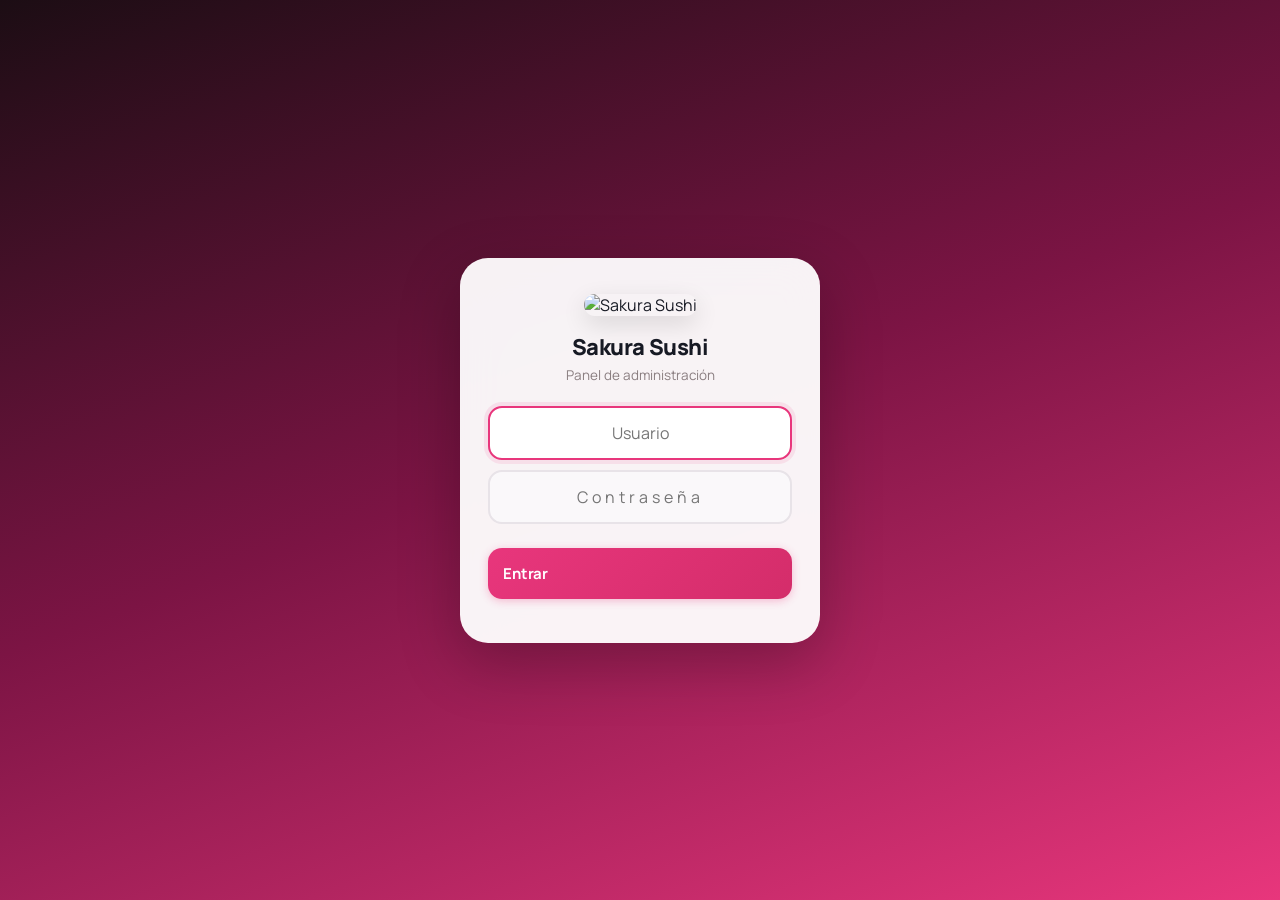
==== admin/index.html @ 2f5071e0 "Detallar rollos de promocion 2 por 150" ====
<!DOCTYPE html>
<html lang="es">
<head>
<meta charset="UTF-8">
<meta name="viewport" content="width=device-width, initial-scale=1.0">
<meta name="theme-color" content="#e8367c">
<title>Sakura Sushi · Panel</title>
<link rel="icon" type="image/png" href="../logo.png">
<link rel="manifest" href="manifest.json">
<meta name="apple-mobile-web-app-capable" content="yes">
<meta name="apple-mobile-web-app-status-bar-style" content="black-translucent">
<meta name="apple-mobile-web-app-title" content="Sakura POS">
<link rel="preconnect" href="https://fonts.googleapis.com">
<link rel="preconnect" href="https://fonts.gstatic.com" crossorigin>
<link href="https://fonts.googleapis.com/css2?family=Manrope:wght@500;600;700;800&display=swap" rel="stylesheet">
<link rel="stylesheet" href="admin.css?v=pos10">
<script src="https://cdn.jsdelivr.net/npm/chart.js@4.4.0/dist/chart.umd.min.js"></script>
</head>
<body>

<div class="pin-screen" id="pinScreen">
  <div class="pin-card" id="pinCard">
    <img src="../logo.png" alt="Sakura Sushi" class="pin-logo">
    <h1>Sakura Sushi</h1>
    <p>Panel de administración</p>
    <input type="text" id="loginUser" placeholder="Usuario" autocomplete="off" autofocus>
    <input type="password" id="loginPass" placeholder="Contraseña">
    <button class="btn btn-primary" id="loginBtn">Entrar</button>
    <div class="pin-err hidden" id="loginErr">Usuario o contraseña incorrectos</div>
    <div id="installTip" style="display:none;margin-top:14px;font-size:11px;color:var(--muted);text-align:left;line-height:1.6">
      <b>TIP:</b> Agrega esta pagina a la pantalla de inicio de tu celular para usarla como una app.<br>
      <b>iPhone:</b> Compartir ⏏ → Agregar a inicio<br>
      <b>Android:</b> Menu ⋮ → Agregar a pantalla princ.
    </div>
    <div id="loginDebug" style="margin-top:8px;font-size:10px;color:gray;word-break:break-all"></div>
  </div>
  <div class="pin-card hidden" id="installCard">
    <img src="../logo.png" alt="Sakura Sushi" class="pin-logo">
    <h1>📱 Sakura POS</h1>
    <p>Instálalo como una app en tu celular</p>
    <div style="background:var(--primary-light);border-radius:12px;padding:14px;margin:14px 0;text-align:left;font-size:12px;line-height:1.8">
      <b>iPhone / iPad (Safari):</b><br>
      1. Toca <b>⏏ Compartir</b><br>
      2. <b>Agregar a inicio</b><br>
      3. Toca <b>Agregar</b><br><br>
      <b>Android (Chrome):</b><br>
      1. Toca <b>⋮ Menú</b> (3 puntitos)<br>
      2. <b>Agregar a pantalla principal</b><br>
      3. Toca <b>Agregar</b>
    </div>
    <button class="btn btn-primary" id="installDoneBtn">✅ Entendido, ir al login</button>
  </div>
</div>

<div class="app hidden" id="app">
  <header>
    <div class="hd-left">
      <img src="../logo.png" alt="Sakura Sushi" class="hd-logo">
      <div class="hd-info">
        <h1 id="hdTitle">Sakura Sushi</h1>
        <span>Panel de pedidos</span>
      </div>
    </div>
    <div class="hd-actions">
      <span id="printStatus" style="font-size:10px;padding:3px 8px;border-radius:6px;background:rgba(255,255,255,.1);color:#fff;font-weight:600">🖨️</span>
      <button class="btn ghost" id="printerConfigBtn" title="Configurar impresoras" onclick="abrirConfigImpresoras()">⚙ Impresoras</button>
      <button class="btn ghost" id="installAppBtn" style="display:none" title="Instalar aplicación">📲 Instalar</button>
      <button class="turno-badge" id="turnoBadge" onclick="if(window.PosTurno)PosTurno()">🔴 Abrir turno</button>
      <button class="btn ghost" id="cocinaBtn" title="Pantalla de cocina" onclick="window.open('cocina.html','_blank')">🍳 Cocina</button>
      <button class="btn ghost" id="reportesBtn" title="Reportes" onclick="document.getElementById('reportesModal').classList.remove('hidden');cargarReportes('hoy')">📊</button>
      <button class="btn ghost" id="gastosBtn" title="Gastos" onclick="document.getElementById('gastosModal').classList.remove('hidden');cargarGastos()">💸</button>
      <button class="btn ghost" id="crmBtn" title="Clientes" onclick="abrirCRM()">👥</button>
      <span id="invAlert" style="display:none;background:#fef2f2;color:var(--red);font-size:10px;font-weight:700;padding:3px 8px;border-radius:6px;cursor:pointer" onclick="document.getElementById('productsModal').classList.remove('hidden');fetchProducts()"></span>
      <button class="btn ghost" id="usersBtn" style="display:none" onclick="document.getElementById('usersModal').classList.remove('hidden');fetchUsers()">👥</button>
      <button class="btn ghost" id="productsBtn" style="display:none" onclick="document.getElementById('productsModal').classList.remove('hidden');fetchProducts()">📦</button>
      <label class="switch" title="Sonido al llegar pedido">
        <input type="checkbox" id="soundToggle" checked>
        <span>🔔</span>
      </label>
      <!-- Perfil de usuario -->
      <div class="user-menu" id="userMenu" onclick="this.classList.toggle('open')">
        <div class="user-avatar" id="userAvatar">?</div>
        <div class="user-info-header">
          <span class="user-name-header" id="hdUserName2">---</span>
          <span class="user-rol-header" id="hdUserRol2">---</span>
        </div>
        <span class="user-arrow">▾</span>
        <div class="user-dropdown">
          <div class="user-dropdown-div"></div>
          <div class="user-dropdown-item drop-action" onclick="event.stopPropagation();cerrarSesionPos()">🔄 Cambiar de usuario</div>
          <div class="user-dropdown-item drop-action" onclick="event.stopPropagation();cerrarSesionPos()">🚪 Cerrar sesión</div>
        </div>
      </div>
    </div>
  </header>

  <!-- TABS -->
  <nav class="tab-bar" id="tabBar">
    <button class="tab-btn active" data-tab="restaurante" onclick="switchTab('restaurante')">🍽 En restaurante <span class="tab-badge" id="badgeRest">0</span></button>
    <button class="tab-btn" data-tab="whatsapp" onclick="switchTab('whatsapp')">📱 WhatsApp <span class="tab-badge" id="badgeWsp">0</span></button>
    <button class="tab-btn" data-tab="cobradas" onclick="switchTab('cobradas')">💰 Cobradas <span class="tab-badge" id="badgeCob">0</span></button>
  </nav>

  <!-- STATS -->
  <div class="stats-row" id="statsRow">
    <div class="stat-card"><span class="sc-value" id="stNuevos">0</span><span class="sc-label">Nuevos</span></div>
    <div class="stat-card"><span class="sc-value" id="stActivos">0</span><span class="sc-label">Activos</span></div>
    <div class="stat-card accent" style="border-left:4px solid var(--red)"><span class="sc-value" id="stPendientes" style="color:var(--red)">0</span><span class="sc-label">Pendientes cobro</span></div>
    <div class="stat-card"><span class="sc-value" id="stHoy">0</span><span class="sc-label">Hoy</span></div>
    <div class="stat-card"><span class="sc-value" id="stIngresos">$0</span><span class="sc-label">Ingresos hoy</span><span class="sc-sub" id="stTicketProm">--</span></div>
  </div>

  <!-- CONTENT -->
  <div class="content-area">
    <div class="filters-bar">
      <label class="chk" id="filtroSoloNuevos"><input type="checkbox" id="onlyNew"> Solo nuevos</label>
      <label class="chk"><input type="checkbox" id="showArch"> Ver archivados</label>
      <div id="filtroCobradas" style="display:none;display:flex;gap:4px;align-items:center;flex-wrap:wrap">
        <button class="btn-sm" data-cf="todas" style="font-weight:800;background:var(--primary);color:#fff;border:none;border-radius:6px;padding:3px 8px;font-size:11px;cursor:pointer">Todas</button>
        <button class="btn-sm" data-cf="hoy" style="font-weight:600;border:1px solid var(--border);border-radius:6px;padding:3px 8px;font-size:11px;cursor:pointer;background:#fff">Hoy</button>
        <button class="btn-sm" data-cf="ayer" style="font-weight:600;border:1px solid var(--border);border-radius:6px;padding:3px 8px;font-size:11px;cursor:pointer;background:#fff">Ayer</button>
        <button class="btn-sm" data-cf="semana" style="font-weight:600;border:1px solid var(--border);border-radius:6px;padding:3px 8px;font-size:11px;cursor:pointer;background:#fff">7d</button>
        <button class="btn-sm" data-cf="mes" style="font-weight:600;border:1px solid var(--border);border-radius:6px;padding:3px 8px;font-size:11px;cursor:pointer;background:#fff">30d</button>
        <button class="btn-sm" data-cf="personalizado" id="btnFiltroPers" style="font-weight:600;border:1px solid var(--border);border-radius:6px;padding:3px 8px;font-size:11px;cursor:pointer;background:#fff">📅</button>
        <span id="filtroFechas" style="display:none;gap:4px;align-items:center">
          <input type="date" id="cobradaDesde" style="border:1px solid var(--border);border-radius:6px;padding:2px 4px;font-size:10px;width:110px" onchange="aplicarFiltroFecha()">
          <span style="font-size:10px">a</span>
          <input type="date" id="cobradaHasta" style="border:1px solid var(--border);border-radius:6px;padding:2px 4px;font-size:10px;width:110px" onchange="aplicarFiltroFecha()">
        </span>
      </div>
      <span class="filter-spacer"></span>
      <span class="refresh-note" id="refreshNote">Conectando...</span>
    </div>

    <div class="orders-grid" id="orders"></div>
  </div>

  <!-- FAB -->
  <button class="fab" id="newOrderBtn" title="Nuevo pedido" onclick="resetNewOrder();document.getElementById('newOrderModal').classList.remove('hidden')">+</button>

  <!-- PANEL LATERAL FIJO -->
  <div class="side-panel hidden" id="sidePanel">
    <div class="sp-close" id="spClose">✕</div>
    <div class="sp-header">
      <span class="sp-folio" id="spFolio"></span>
      <span class="sp-badge" id="spBadge"></span>
    </div>
    <div class="sp-client" id="spClient"></div>
    <div class="sp-divider"></div>
    <div class="sp-actions" id="spActions"></div>
    <div class="sp-divider"></div>
    <div class="sp-inputs" id="spInputs"></div>
    <div class="sp-extras" id="spExtras"></div>
    <div class="sp-totals" id="spTotals"></div>
  </div>
</div>

<!-- ============================================================ -->
<!-- MODALES -->
<!-- ============================================================ -->

<!-- Modal Nuevo Pedido -->
<div class="modal hidden" id="newOrderModal">
  <div class="modal-card">
    <div class="modal-head"><h2>➕ Nuevo pedido</h2><button class="btn ghost" id="closeNewBtn" onclick="document.getElementById('newOrderModal').classList.add('hidden')">✕</button></div>
    <div class="modal-body">
      <div class="seg" id="segType">
        <button class="seg-btn on" data-t="restaurante">🍽 Restaurante</button>
        <button class="seg-btn" data-t="llevar">🛍 Para llevar</button>
        <button class="seg-btn" data-t="domicilio">🛵 Domicilio</button>
      </div>
      <div class="frow" id="rowMesa"><label>Mesa</label><input type="number" id="noMesa" value="1" min="1"></div>
      <div class="frow" id="rowName"><label>Nombre (opcional)</label><input type="text" id="noName" placeholder="Nombre del cliente"></div>
      <div class="frow" id="rowPhone"><label>Teléfono</label><input type="text" id="noPhone" placeholder="999 000 0000"></div>
      <div class="frow" id="rowAddr"><label>Dirección de entrega</label><div class="delivery-address-fields"><label><span>Calle *</span><input type="text" id="noStreet" placeholder="Ej. Avenida Central"></label><label><span>Número de casa *</span><input type="text" id="noHouse" placeholder="Ej. 125 A"></label><label><span>Cruzamientos *</span><input type="text" id="noCross" placeholder="Ej. entre Calle 20 y Calle 22"></label><label><span>Colonia o referencia</span><input type="text" id="noColony" placeholder="Ej. Centro, casa azul"></label></div></div>
      <div class="frow"><label>Pago</label>
        <select id="noPay"><option>Efectivo</option><option>Tarjeta</option><option>Transferencia</option></select>
      </div>
      <div class="picker">
        <input type="text" id="noSearch" placeholder="🔍 Buscar platillo...">
        <div class="tabs" id="noTabs"></div>
        <div class="p-grid" id="noGrid"></div>
        <div class="variant-overlay hidden" id="noVariant"><div class="variant-card" id="noVariantList"></div></div>
      </div>
      <div class="frow"><label>Notas</label><input type="text" id="noNotes" placeholder="Ej. sin cebolla"></div>
      <div class="no-cart">
        <div class="no-cart-head"><h3>Pedido</h3><button class="btn ghost" id="noClear">Vaciar</button></div>
        <div id="noItems"></div>
        <div class="no-total">Total: <b id="noTotal">$0</b></div>
      </div>
    </div>
    <div class="modal-foot"><button class="btn btn-primary" id="saveOrderBtn" onclick="saveNewOrder()">📨 Guardar y enviar a cocina</button></div>
  </div>
</div>

<!-- Modal Cobro -->
<div class="modal hidden" id="cobroModal">
  <div class="modal-card" style="max-width:400px">
    <div class="modal-head"><h2>💵 Cobrar pedido</h2><button class="btn ghost" id="closeCobroBtn" onclick="document.getElementById('cobroModal').classList.add('hidden')">✕</button></div>
    <div class="modal-body">
      <div id="cobroInfo" style="text-align:center;margin-bottom:14px"></div>
      <label style="font-size:10px;color:var(--muted);display:block;margin-bottom:8px;text-transform:uppercase;font-weight:700;letter-spacing:.5px">Método de pago</label>
      <div class="pay-methods" id="payMethods">
        <button class="pay-btn" data-m="efectivo">💵<span>Efectivo</span></button>
        <button class="pay-btn" data-m="tarjeta">💳<span>Tarjeta</span></button>
        <button class="pay-btn" data-m="transferencia">🏦<span>Transf.</span></button>
        <button class="pay-btn" data-m="online">🌐<span>Online</span></button>
        <button class="pay-btn" data-m="didi">🛵<span>DIDI</span></button>
        <button class="pay-btn" data-m="uber">🚗<span>Uber</span></button>
        <button class="pay-btn" data-m="rappi">📦<span>Rappi</span></button>
      </div>
      <div id="cobroFields" style="margin-top:14px"></div>
      <button class="btn btn-green" id="confirmCobroBtn" style="width:100%;margin-top:14px;padding:13px;font-size:14px;font-weight:800" onclick="confirmarCobro()">💵 Confirmar cobro</button>
    </div>
  </div>
</div>

<!-- Modal Reportes -->
<div class="modal hidden" id="reportesModal">
  <div class="modal-card" style="max-width:720px">
    <div class="modal-head"><h2>📊 Reportes</h2><button class="btn ghost" id="closeReportesBtn">✕</button></div>
    <div class="modal-body">
      <div class="seg" id="reporteTabs" style="margin-bottom:14px">
        <button class="seg-btn on" data-rt="hoy">Hoy</button>
        <button class="seg-btn" data-rt="semana">7 días</button>
        <button class="seg-btn" data-rt="mes">30 días</button>
        <button class="seg-btn" data-rt="tops">Más vendidos</button>
        <button class="seg-btn" data-rt="hora" onclick="event.stopPropagation();cargarReporteAvanzado('hora')">x Hora</button>
        <button class="seg-btn" data-rt="mesero" onclick="event.stopPropagation();cargarReporteAvanzado('mesero')">x Mesero</button>
        <button class="seg-btn" data-rt="pago" onclick="event.stopPropagation();cargarReporteAvanzado('pago')">x Pago</button>
      </div>
      <div id="reporteContent">
        <div class="stats-row" id="reporteResumen">
          <div class="stat-card"><span class="sc-value" id="rPedidos">--</span><span class="sc-label">pedidos</span></div>
          <div class="stat-card"><span class="sc-value" id="rIngresos">--</span><span class="sc-label">ingresos</span></div>
          <div class="stat-card"><span class="sc-value" id="rTicket">--</span><span class="sc-label">ticket promedio</span></div>
        </div>
        <div style="height:260px"><canvas id="reporteChart"></canvas></div>
        <div id="topsTable" style="margin-top:14px;display:none"></div>
        <div id="reporteAvanzadoContent" style="margin-top:14px;display:none"></div>
        <div class="stats-row" style="margin-top:6px">
          <div class="stat-card"><span class="sc-label">Efectivo</span><span class="sc-value" id="rEfectivo" style="font-size:16px">--</span></div>
          <div class="stat-card"><span class="sc-label">Tarjeta</span><span class="sc-value" id="rTarjeta" style="font-size:16px">--</span></div>
          <div class="stat-card"><span class="sc-label">Transf.</span><span class="sc-value" id="rTransf" style="font-size:16px">--</span></div>
        </div>
        <div style="margin-top:14px;border-top:1px solid var(--border);padding-top:12px">
          <button class="btn ghost" onclick="mostrarReabiertas()" style="width:100%">🔓 Ver cuentas reabiertas</button>
          <div id="reabiertasTable" style="margin-top:10px;display:none;max-height:200px;overflow-y:auto"></div>
        </div>
      </div>
    </div>
  </div>
</div>

<!-- Modal Gastos -->
<div class="modal hidden" id="gastosModal">
  <div class="modal-card" style="max-width:460px">
    <div class="modal-head"><h2>💸 Gastos</h2><button class="btn ghost" id="closeGastosBtn">✕</button></div>
    <div class="modal-body">
      <div class="stats-row">
        <div class="stat-card"><span class="sc-value" id="gHoy">$0</span><span class="sc-label">gastos hoy</span></div>
        <div class="stat-card"><span class="sc-value" id="gSemana">$0</span><span class="sc-label">esta semana</span></div>
      </div>
      <div class="frow"><label>Categoría</label><select id="gmCat"><option>Insumos</option><option>Servicios</option><option>Nómina</option><option>Mantenimiento</option><option>Otros</option></select></div>
      <div class="frow"><label>Monto</label><input type="number" id="gmMonto" placeholder="0" min="1"></div>
      <div class="frow"><label>Descripción</label><input type="text" id="gmDesc" placeholder="Ej. Compra de verduras"></div>
      <button class="btn btn-primary" id="saveGastoBtn" style="width:100%;margin-top:12px;padding:12px;font-weight:800">💾 Registrar gasto</button>
      <div style="margin-top:16px;max-height:260px;overflow-y:auto" id="gastosList"></div>
    </div>
  </div>
</div>

<!-- Modal Usuarios -->
<div class="modal hidden" id="usersModal">
  <div class="modal-card">
    <div class="modal-head"><h2>👥 Gestión de usuarios</h2><button class="btn ghost" id="closeUsersBtn" onclick="document.getElementById('usersModal').classList.add('hidden')">✕</button></div>
    <div class="modal-body">
      <div class="frow"><label>Usuario</label><input type="text" id="umUser" placeholder="Nombre de usuario"></div>
      <div class="frow"><label>Nombre completo</label><input type="text" id="umName" placeholder="Ej. María López"></div>
      <div class="frow"><label>Contraseña</label><input type="password" id="umPass" placeholder="Mínimo 4 caracteres"></div>
      <div class="frow"><label>Rol</label><select id="umRol">
        <option value="admin">Administrador - acceso total</option>
        <option value="cajero">Cajero - cobrar, pedidos, reportes</option>
        <option value="cocina">Cocina - solo KDS y estados</option>
        <option value="mesero">Mesero - tomar pedidos</option>
      </select></div>
      <button class="btn btn-primary" id="addUserBtn" onclick="addUser()" style="width:100%;margin-top:12px;padding:12px;font-weight:800">➕ Crear usuario</button>
      <div style="margin-top:16px"><h3 style="font-size:13px;color:var(--muted);margin-bottom:8px">Usuarios existentes</h3><div id="usersList"></div></div>
    </div>
  </div>
</div>

<!-- Modal Productos -->
<div class="modal hidden" id="productsModal">
  <div class="modal-card" style="max-width:600px">
    <div class="modal-head"><h2>📦 Gestión de productos</h2><button class="btn ghost" id="closeProductsBtn" onclick="document.getElementById('productsModal').classList.add('hidden')">✕</button></div>
    <div class="modal-body">
      <button class="btn ghost menu-config-open" onclick="PosMenuConfig.open()">⚙ Categorías, modificadores y comentarios</button>
      <div class="frow"><label>Categoría</label><input type="text" id="pmCat" placeholder="Ej. Entradas" list="pmCatList"><datalist id="pmCatList"></datalist></div>
      <div class="frow"><label>Nombre</label><input type="text" id="pmName" placeholder="Nombre del platillo"></div>
      <div class="frow"><label>Precio</label><input type="number" id="pmPrice" placeholder="0" min="0"></div>
      <div class="frow"><label>Estación</label><input type="text" id="pmEstacion" placeholder="Ej. cocina, sushi, bebidas" list="pmEstList"><datalist id="pmEstList"></datalist></div>
      <div class="frow"><label>Stock (inventario)</label><input type="number" id="pmStock" placeholder="Cantidad disponible" min="0"></div>
      <div class="frow"><label>Notas de preparación</label><input type="text" id="pmPrep" placeholder="Ej. cortar en 8 piezas, salsa aparte"></div>
      <div class="frow"><label>Descripción</label><input type="text" id="pmDesc" placeholder="Opcional"></div>
      <button class="btn btn-primary" id="addProductBtn" onclick="addProduct()" style="width:100%;margin-top:12px;padding:12px;font-weight:800">➕ Agregar producto</button>
      <div style="margin-top:16px"><input type="text" id="pmSearch" placeholder="🔍 Buscar producto..." style="width:100%;padding:10px;border:1.5px solid var(--border);border-radius:10px"></div>
      <div id="productsList" style="margin-top:10px;max-height:400px;overflow-y:auto"></div>
    </div>
  </div>
</div>

<div class="modal hidden" id="menuConfigModal">
  <div class="modal-card menu-config-card">
    <div class="modal-head"><h2>Configuración profesional del menú</h2><button class="btn ghost" onclick="document.getElementById('menuConfigModal').classList.add('hidden')">✕</button></div>
    <div class="modal-body" id="menuConfigContent"><div class="empty">Cargando configuración...</div></div>
  </div>
</div>

<!-- Modal Turno -->
<div class="modal hidden" id="cajaModal">
  <div class="modal-card" style="max-width:520px;max-height:90vh;overflow-y:auto">
    <div class="modal-head"><h2 id="cajaTitle">💰 CAJA</h2><button class="btn ghost" onclick="document.getElementById('cajaModal').classList.add('hidden')">✕</button></div>
    <div class="modal-body" id="cajaBody" style="padding:14px 18px"></div>
  </div>
</div>

<!-- Modal Movimiento (entrada/salida) -->
<div class="modal hidden" id="movimientoModal">
  <div class="modal-card" style="max-width:360px">
    <div class="modal-head"><h2>💰 Movimiento</h2><button class="btn ghost" onclick="document.getElementById('movimientoModal').classList.add('hidden')">✕</button></div>
    <div class="modal-body">
      <div class="seg" style="margin-bottom:10px">
        <button class="seg-btn on" id="movEntrada" onclick="document.getElementById('movTipo').value='entrada';this.classList.add('on');document.getElementById('movSalida').classList.remove('on')">➕ Entrada</button>
        <button class="seg-btn" id="movSalida" onclick="document.getElementById('movTipo').value='salida';this.classList.add('on');document.getElementById('movEntrada').classList.remove('on')">➖ Salida</button>
      </div>
      <input type="hidden" id="movTipo" value="entrada">
      <div class="frow"><label>Concepto</label><input type="text" id="movConcepto" placeholder="Ej. Cambio, insumos..."></div>
      <div class="frow"><label>Monto</label><input type="number" id="movMonto" placeholder="0" min="1"></div>
      <button class="btn btn-primary" onclick="guardarMovimiento()" style="width:100%;margin-top:10px;padding:12px;font-weight:800">💾 Guardar</button>
    </div>
  </div>
</div>

<!-- Modal Historial detalle -->
<div class="modal hidden" id="historialModal">
  <div class="modal-card" style="max-width:550px;max-height:85vh;overflow-y:auto">
    <div class="modal-head"><h2>📋 Historial de cortes</h2><button class="btn ghost" onclick="document.getElementById('historialModal').classList.add('hidden')">✕</button></div>
    <div class="modal-body" id="historialBody" style="padding:14px 18px"></div>
  </div>
</div>

<!-- Modal CRM -->
<div class="modal hidden" id="crmModal">
  <div class="modal-card" style="max-width:600px">
    <div class="modal-head"><h2>👥 Clientes frecuentes</h2><button class="btn ghost" onclick="document.getElementById('crmModal').classList.add('hidden')">✕</button></div>
    <div class="modal-body" id="crmBody" style="max-height:60vh;overflow-y:auto"></div>
  </div>
</div>

<div class="modal hidden" id="editModal">
  <div class="modal-card" style="max-width:420px">
    <div class="modal-head"><h2>✏️ Editar pedido</h2><button class="btn ghost" onclick="document.getElementById('editModal').classList.add('hidden')">✕</button></div>
    <div class="modal-body" id="edBody"></div>
    <div class="modal-foot"><button class="btn btn-primary" onclick="PosEditSave()">💾 Guardar cambios</button></div>
  </div>
</div>

<div class="modal hidden" id="printerConfigModal">
  <div class="modal-card" style="max-width:560px">
    <div class="modal-head"><h2>🖨 Configurar impresoras</h2><button class="btn ghost" onclick="document.getElementById('printerConfigModal').classList.add('hidden')">✕</button></div>
    <div class="modal-body"><p style="font-size:12px;color:var(--muted);margin-top:0">Selecciona una impresora instalada para cada área. Esta configuración pertenece únicamente a esta computadora.</p><div id="printerConfigBody"><div class="empty">Buscando impresoras...</div></div></div>
  </div>
</div>

<div class="toast hidden" id="toast"></div>
<div class="print-area" id="printArea"></div>

<!-- Modal División de Cuenta -->
<div class="modal hidden" id="splitModal">
  <div class="modal-card" style="max-width:520px">
    <div class="modal-head">
      <h2>✂️ Dividir cuenta</h2>
      <button class="btn ghost" id="closeSplitBtn" onclick="document.getElementById('splitModal').classList.add('hidden')">✕</button>
    </div>
    <div class="modal-body">
      <div id="splitInfo" style="margin-bottom:12px"></div>
      <div style="display:flex;gap:6px;margin-bottom:14px">
        <select id="splitPersonas" onchange="splitUpdatePersonas()" style="flex:1;border:1.5px solid var(--border);border-radius:10px;padding:8px;font-weight:700">
          <option value="2">2 personas</option><option value="3">3 personas</option><option value="4">4 personas</option><option value="5">5 personas</option><option value="6">6 personas</option>
        </select>
        <button class="btn btn-primary" onclick="splitImprimir()" style="padding:8px 16px">🖨 Imprimir</button>
      </div>
      <div id="splitItems" style="max-height:400px;overflow-y:auto"></div>
      <div id="splitTotales" style="margin-top:12px;border-top:2px solid var(--primary);padding-top:10px"></div>
    </div>
  </div>
</div>

<!-- Modal Reimpresión selectiva -->
<div class="modal hidden" id="reprintModal">
  <div class="modal-card" style="max-width:440px">
    <div class="modal-head">
      <h2>🖨 Reimprimir productos</h2>
      <button class="btn ghost" id="closeReprintBtn" onclick="document.getElementById('reprintModal').classList.add('hidden')">✕</button>
    </div>
    <div class="modal-body">
      <label class="chk sel-all" style="display:flex;align-items:center;gap:8px;padding:8px 0;margin-bottom:8px;cursor:pointer;font-weight:800">
        <input type="checkbox" checked> Seleccionar todo
      </label>
      <div id="reprintItems" style="max-height:360px;overflow-y:auto"></div>
    </div>
    <div class="modal-foot">
      <button class="btn btn-primary" id="confirmReprintBtn" onclick="confirmarReimpresion()">🖨 Imprimir seleccionados</button>
    </div>
  </div>
</div>

<script src="../js/config/brand-config.js"></script>
<script src="../js/data/menu-data.js?v=menu2x150-1"></script>
<script>
// ===== LOGIN =====
var LOGIN_API = "https://edquyomwiiaawqslsisd.supabase.co/rest/v1/orders";
var LOGIN_HDR = {"apikey":"sb_publishable_aIIwHt4T8cDIeZjy48hRxQ_sdY7_QIf","Authorization":"Bearer sb_publishable_aIIwHt4T8cDIeZjy48hRxQ_sdY7_QIf"};
var LOGIN_BRAND = (window.PosApp&&window.PosApp.brandConfig)||{marca:"sakura"};
var LOGIN_SESSION = LOGIN_BRAND.sessionKey || ((LOGIN_BRAND.marca||"sakura")+"Admin");
function cerrarSesionPos(){localStorage.removeItem(LOGIN_SESSION);location.reload()}

function _loginHash(text){
  var enc = new TextEncoder();
  return crypto.subtle.digest("SHA-256", enc.encode(text)).then(function(buf){
    return Array.from(new Uint8Array(buf)).map(function(b){return b.toString(16).padStart(2,"0")}).join("");
  }).catch(function(){ return _sha256pure(text); });
}
// Fallback SHA-256 puro
function _sha256pure(msg){
  function r(x,n){return(x>>>n)|(x<<(32-n))}
  var K=[0x428a2f98,0x71374491,0xb5c0fbcf,0xe9b5dba5,0x3956c25b,0x59f111f1,0x923f82a4,0xab1c5ed5,0xd807aa98,0x12835b01,0x243185be,0x550c7dc3,0x72be5d74,0x80deb1fe,0x9bdc06a7,0xc19bf174,0xe49b69c1,0xefbe4786,0x0fc19dc6,0x240ca1cc,0x2de92c6f,0x4a7484aa,0x5cb0a9dc,0x76f988da,0x983e5152,0xa831c66d,0xb00327c8,0xbf597fc7,0xc6e00bf3,0xd5a79147,0x06ca6351,0x14292967,0x27b70a85,0x2e1b2138,0x4d2c6dfc,0x53380d13,0x650a7354,0x766a0abb,0x81c2c92e,0x92722c85,0xa2bfe8a1,0xa81a664b,0xc24b8b70,0xc76c51a3,0xd192e819,0xd6990624,0xf40e3585,0x106aa070,0x19a4c116,0x1e376c08,0x2748774c,0x34b0bcb5,0x391c0cb3,0x8cc70208,0x90befffa,0xa4506ceb,0xbef9a3f7,0xc67178f2];
  var H=[0x6a09e667,0xbb67ae85,0x3c6ef372,0xa54ff53a,0x510e527f,0x9b05688c,0x1f83d9ab,0x5be0cd19],m=[];
  var i,l=msg.length,nb=((l+8)>>6)+1,i2,w,a,b,c,d,e,f,g,h;
  for(i=0;i<nb*16;i++)m[i]=0;
  for(i=0;i<l;i++)m[i>>2]|=msg.charCodeAt(i)<<(24-(i%4)*8);
  m[i>>2]|=0x80<<(24-(i%4)*8);m[nb*16-2]=l*8;
  for(i=0;i<nb*16;i+=16){a=H[0];b=H[1];c=H[2];d=H[3];e=H[4];f=H[5];g=H[6];h=H[7];
    for(var j=0;j<64;j++){
      var s0,s1,maj,t1,t2,ch,S1,S0;
      if(j<16)w=j;else{w=r(m[i+j-2],17)^r(m[i+j-2],19)^(m[i+j-2]>>>10);m[i+j]=(m[i+j-16]||0)+w+(m[i+j-7]||0)+(r(m[i+j-15],7)^r(m[i+j-15],18)^(m[i+j-15]>>>3))|0}
      S1=r(e,6)^r(e,11)^r(e,25);ch=(e&f)^((~e)&g);t1=h+S1+ch+K[j]+m[i+j]|0;S0=r(a,2)^r(a,13)^r(a,22);maj=(a&b)^(a&c)^(b&c);t2=S0+maj;h=g;g=f;f=e;e=d+t1|0;d=c;c=b;b=a;a=t1+t2|0}
    H[0]=H[0]+a|0;H[1]=H[1]+b|0;H[2]=H[2]+c|0;H[3]=H[3]+d|0;H[4]=H[4]+e|0;H[5]=H[5]+f|0;H[6]=H[6]+g|0;H[7]=H[7]+h|0}
  var out="";for(i=0;i<8;i++)out+=((H[i]>>>24)&0xff).toString(16).padStart(2,"0")+((H[i]>>>16)&0xff).toString(16).padStart(2,"0")+((H[i]>>>8)&0xff).toString(16).padStart(2,"0")+(H[i]&0xff).toString(16).padStart(2,"0");
  return Promise.resolve(out);
}

async function _doLogin(){
  var u=document.getElementById("loginUser"),p=document.getElementById("loginPass"),btn=document.getElementById("loginBtn");
  if(!u||!p||!u.value.trim()||!p.value)return;
  if(btn){btn.textContent="Verificando...";btn.disabled=true}
  try{
    // 1. Obtener usuario de Supabase
    var user = await new Promise(function(resolve,reject){
      var xhr = new XMLHttpRequest();
      xhr.open("GET", LOGIN_API.replace("/orders","/usuarios")+"?username=eq."+encodeURIComponent(u.value.trim())+"&select=*&limit=1",true);
      xhr.setRequestHeader("apikey","sb_publishable_aIIwHt4T8cDIeZjy48hRxQ_sdY7_QIf");
      xhr.setRequestHeader("Authorization","Bearer sb_publishable_aIIwHt4T8cDIeZjy48hRxQ_sdY7_QIf");
      xhr.timeout=8000;
      xhr.onload=function(){if(xhr.status===200){var d=JSON.parse(xhr.responseText);resolve(d[0]||null)}else{reject(new Error("HTTP "+xhr.status))}};
      xhr.onerror=function(){reject(new Error("Red"))};
      xhr.ontimeout=function(){reject(new Error("Timeout"))};
      xhr.send();
    });
    // 2. Validar
    if(!user){if(btn)btn.textContent="No encontrado";p.value="";setTimeout(function(){if(btn)btn.textContent="Entrar";btn.disabled=false},1500);return}
    if(!user.activo){if(btn)btn.textContent="Inactivo";p.value="";setTimeout(function(){if(btn)btn.textContent="Entrar";btn.disabled=false},1500);return}
    // 3. Hash
    var h = await _loginHash(p.value);
    if(user.password_hash !== h){if(btn)btn.textContent="Contrasena incorrecta";p.value="";setTimeout(function(){if(btn)btn.textContent="Entrar";btn.disabled=false},1500);return}
    // 4. OK
    if(btn)btn.textContent="Entrando...";
    localStorage.setItem(LOGIN_SESSION,JSON.stringify({username:user.username,nombre:user.nombre,rol:user.rol,password_hash:user.password_hash}));
    document.getElementById("pinScreen").classList.add("hidden");
    document.getElementById("app").classList.remove("hidden");
    try { initApp(); } catch(e) { alert(e.message); }
  }catch(err){if(btn){btn.textContent="Error: "+(err.message||err);btn.disabled=false}}
}
(function w(){var lb=document.getElementById("loginBtn"),lp=document.getElementById("loginPass");if(lb&&lp){lb.addEventListener("click",_doLogin);lp.addEventListener("keydown",function(e){if(e.key==="Enter")_doLogin()})}else{setTimeout(w,50)}})();
if(/Android|iPhone|iPad|iPod/i.test(navigator.userAgent)){var tip=document.getElementById("installTip");if(tip)tip.style.display="block";}
</script>
<script src="../js/services/menu-options-service.js?v=2"></script>
<script src="menu-config.js?v=pos10"></script>
<script src="admin.js?v=pos13"></script>
</body>
</html>
---- admin/admin.css ----
/* ============================================================
   SAKURA POS v4 - Diseño Moderno Soft Restaurant / MASPEDIDOS
   ============================================================ */
:root {
  --bg: #f0edf1;
  --card: #ffffff;
  --text: #1a1517;
  --muted: #8a7e80;
  --border: #e8e3e8;
  --primary: #e8367c;
  --primary-light: #fff0f5;
  --primary-dark: #9e1c52;
  --green: #10b981;
  --green-bg: #ecfdf5;
  --red: #ef4444;
  --red-bg: #fef2f2;
  --yellow: #f59e0b;
  --yellow-bg: #fffbeb;
  --blue: #3b82f6;
  --blue-bg: #eff6ff;
  --radius: 18px;
  --radius-sm: 12px;
  --shadow: 0 1px 3px rgba(0,0,0,.04), 0 1px 2px rgba(0,0,0,.06);
  --shadow-md: 0 4px 12px rgba(120,20,70,.06), 0 1px 2px rgba(0,0,0,.04);
  --shadow-lg: 0 10px 40px rgba(120,20,70,.08), 0 2px 8px rgba(0,0,0,.04);
  --glass: rgba(255,255,255,.7);
  --glass-border: rgba(255,255,255,.3);
}
* { box-sizing: border-box; -webkit-tap-highlight-color: transparent; }
html, body { margin: 0; padding: 0; }
body {
  font-family: "Manrope", -apple-system, BlinkMacSystemFont, "Segoe UI", Roboto, Arial, sans-serif;
  background: linear-gradient(180deg, #f5f2f5 0%, #f0edf1 100%);
  color: var(--text); min-height: 100vh;
  -webkit-font-smoothing: antialiased;
}
.hidden { display: none !important; }
button { font-family: inherit; cursor: pointer; border: none; transition: all .2s; }
input, select { font-family: inherit; }
.btn {
  border-radius: 10px; padding: 9px 16px; font-weight: 700; font-size: 13px;
  transition: all .2s; display: inline-flex; align-items: center; gap: 6px;
  letter-spacing: -.01em;
}
.btn:active { transform: scale(.96); }
.btn-primary { background: linear-gradient(135deg, var(--primary), #d42d6a); color: #fff; box-shadow: 0 2px 8px rgba(232,54,124,.3); }
.btn-primary:hover { box-shadow: 0 4px 16px rgba(232,54,124,.4); transform: translateY(-1px); }
.btn.ghost { background: var(--card); border: 1.5px solid var(--border); color: var(--text); }
.btn.ghost:hover { background: var(--bg); border-color: #d0cdd0; }

/* ========== LOGIN ========== */
.pin-screen {
  position: fixed; inset: 0; z-index: 50;
  background: linear-gradient(160deg, #1c0d14 0%, #7c1444 48%, #e8367c 100%);
  display: flex; align-items: center; justify-content: center; padding: 20px;
}
.pin-card {
  background: rgba(255,255,255,.95); backdrop-filter: blur(20px);
  border-radius: 28px; padding: 36px 28px;
  width: 100%; max-width: 360px; text-align: center;
  box-shadow: 0 20px 60px rgba(0,0,0,.25);
  animation: cardUp .5s ease;
}
@keyframes cardUp { from { opacity: 0; transform: translateY(20px); } to { opacity: 1; transform: translateY(0); } }
.pin-logo { width: 80px; height: 80px; object-fit: contain; border-radius: 22px; box-shadow: 0 8px 24px rgba(0,0,0,.12); }
.pin-card h1 { margin: 16px 0 4px; font-size: 22px; font-weight: 800; letter-spacing: -.02em; }
.pin-card p { margin: 0 0 22px; color: var(--muted); font-size: 13.5px; }
.pin-card input {
  width: 100%; text-align: center; font-size: 16px;
  border: 2px solid var(--border); border-radius: 14px; padding: 14px;
  outline: none; margin-bottom: 10px; transition: all .2s; background: #faf8fa;
}
#loginPass { letter-spacing: 4px; }
.pin-card input:focus { border-color: var(--primary); box-shadow: 0 0 0 4px rgba(232,54,124,.1); background: #fff; }
.pin-card .btn { width: 100%; margin-top: 14px; padding: 15px; font-size: 15px; border-radius: 14px; }
.pin-err { color: var(--red); font-weight: 700; font-size: 13px; margin-top: 12px; }

/* ========== HEADER ========== */
.app > header {
  background: linear-gradient(160deg, #1c0d14 0%, #7c1444 48%, #e8367c 100%);
  color: #fff; padding: 14px 24px;
  display: flex; justify-content: space-between; align-items: center;
  position: sticky; top: 0; z-index: 40;
  box-shadow: 0 4px 24px rgba(0,0,0,.15);
  backdrop-filter: blur(10px);
}
.hd-left { display: flex; align-items: center; gap: 14px; }
.hd-logo { width: 44px; height: 44px; object-fit: contain; border-radius: 14px; background: #fff; padding: 3px; }
.hd-info h1 { margin: 0; font-size: 16px; font-weight: 800; line-height: 1.1; letter-spacing: -.01em; }
.hd-info span { font-size: 11px; opacity: .7; }
.hd-actions { display: flex; align-items: center; gap: 8px; }
.hd-actions .btn.ghost { background: rgba(255,255,255,.1); border-color: rgba(255,255,255,.2); color: #fff; font-size: 12px; backdrop-filter: blur(5px); }
.hd-actions .btn.ghost:hover { background: rgba(255,255,255,.2); }
.switch { font-size: 18px; background: rgba(255,255,255,.1); border-radius: 10px; padding: 4px 8px; cursor: pointer; backdrop-filter: blur(5px); }
.switch input { display: none; }
.switch span { opacity: .4; }
.switch input:checked + span { opacity: 1; }

.user-menu { position:relative;display:flex;align-items:center;gap:8px;padding:4px 12px 4px 4px;border-radius:16px;cursor:pointer;background:rgba(255,255,255,.12);backdrop-filter:blur(8px);border:1.5px solid rgba(255,255,255,.25);transition:all .2s;user-select:none; }
.user-menu:hover { background:rgba(255,255,255,.2); }
.user-avatar { width:36px;height:36px;border-radius:50%;background:linear-gradient(135deg,var(--primary),#ff6b9d);display:flex;align-items:center;justify-content:center;font-size:15px;font-weight:800;color:#fff;flex-shrink:0;box-shadow:0 2px 8px rgba(0,0,0,.2); }
.user-info-header { min-width:0; }
.user-name-header { font-size:12px;font-weight:700;white-space:nowrap;overflow:hidden;text-overflow:ellipsis;max-width:90px;color:#fff;display:block;line-height:1.1; }
.user-rol-header { font-size:9.5px;opacity:.65;text-transform:uppercase;letter-spacing:.5px;font-weight:600;color:#fff;display:block;line-height:1.1; }
.user-arrow { font-size:10px;opacity:.5;color:#fff; }
.user-dropdown { display:none;position:absolute;top:calc(100%+8px);right:0;background:var(--card);border:1px solid var(--border);border-radius:14px;box-shadow:0 12px 40px rgba(0,0,0,.15);min-width:200px;padding:6px;z-index:100;color:var(--text);animation:dropIn .15s ease; }
@keyframes dropIn { from { opacity:0; transform:translateY(-4px); } to { opacity:1; transform:translateY(0); } }
.user-menu.open .user-dropdown { display:block; }
.user-dropdown-item { padding:9px 14px;font-size:12.5px;font-weight:600;border-radius:8px; }
.user-dropdown-div { border-top:1px solid var(--bg);margin:4px 0; }
.user-dropdown-item.drop-action { cursor:pointer;transition:background .15s;font-size:13px;font-weight:700; }
.user-dropdown-item.drop-action:hover { background:var(--primary-light);color:var(--primary); }

/* ========== TAB BAR ========== */
.tab-bar {
  display: flex; gap: 4px; padding: 16px 24px 0;
  background: transparent; position: sticky; top: 66px; z-index: 30;
  max-width: 900px; margin: 0 auto;
}
.tab-btn {
  flex: 1; padding: 14px 8px; font-size: 13px; font-weight: 700;
  background: transparent; color: var(--muted); cursor: pointer;
  border-radius: 14px 14px 0 0;
  display: flex; align-items: center; justify-content: center; gap: 6px;
  transition: all .2s; position: relative; letter-spacing: -.01em;
}
.tab-btn:hover { color: var(--text); background: rgba(255,255,255,.3); }
.tab-btn.active {
  color: var(--primary); background: var(--card);
  box-shadow: 0 -2px 12px rgba(120,20,70,.05);
}
.tab-btn.active::after {
  content: ""; position: absolute; bottom: 0; left: 25%; right: 25%; height: 3px;
  background: var(--primary); border-radius: 3px 3px 0 0;
}
.tab-badge {
  background: var(--primary); color: #fff; font-size: 10px; padding: 2px 8px;
  border-radius: 999px; min-width: 22px; text-align: center; font-weight: 700;
}

/* ========== STATS / DASHBOARD ========== */
.stats-row {
  display: flex; gap: 12px; padding: 14px 24px;
  max-width: 900px; margin: 0 auto;
}
.stat-card {
  flex: 1; background: var(--card);
  border: 1px solid var(--border);
  border-radius: var(--radius);
  padding: 16px 14px;
  display: flex; flex-direction: column; gap: 6px;
  box-shadow: var(--shadow);
  transition: all .2s;
  cursor: default;
}
.stat-card:hover { box-shadow: var(--shadow-md); transform: translateY(-1px); }
.stat-card .sc-value { font-size: 22px; font-weight: 800; letter-spacing: -.02em; }
.stat-card .sc-label { font-size: 11px; color: var(--muted); font-weight: 600; text-transform: uppercase; letter-spacing: .5px; }
.stat-card .sc-sub { font-size: 12px; color: var(--muted); margin-top: 2px; }
.stat-card.accent { border-left: 4px solid var(--primary); }

/* ========== CONTENT ========== */
.content-area {
  max-width: 900px; margin: 0 auto; padding: 0 24px 80px;
}
.filters-bar {
  display: flex; align-items: center; gap: 16px; padding: 10px 0 16px;
  font-size: 12px; font-weight: 700;
}
.filters-bar .chk { display: flex; align-items: center; gap: 6px; cursor: pointer; font-size: 12px; }
.filters-bar input[type="checkbox"] { accent-color: var(--primary); width: 16px; height: 16px; }
.filter-spacer { flex: 1; }
.refresh-note { color: var(--muted); font-size: 11px; font-weight: 500; }

/* ========== ORDERS GRID ========== */
.orders-grid {
  display: flex; flex-direction: column; gap: 12px;
}
.empty-state {
  text-align: center; padding: 60px 20px; color: var(--muted);
  display: flex; flex-direction: column; align-items: center; gap: 14px;
}
.empty-state .es-icon { font-size: 48px; opacity: .4; }
.empty-state .es-text { font-size: 15px; font-weight: 700; }
.empty-state .es-sub { font-size: 12px; opacity: .6; }

/* ========== ORDER CARD ========== */
.o-card {
  background: var(--card); border-radius: var(--radius);
  border: 1px solid var(--border);
  box-shadow: var(--shadow);
  overflow: hidden;
  transition: all .25s;
}
.o-card:hover { box-shadow: var(--shadow-md); }
.o-card.cobrada { opacity: .7; background: #faf9fa; }
.o-card.cobrada:hover { opacity: .85; }
.o-card.selected { border-color: var(--primary); box-shadow: 0 0 0 3px rgba(232,54,124,.15); }
.o-card-top {
  display: flex; justify-content: space-between; align-items: center;
  padding: 16px 18px; cursor: pointer; user-select: none;
}
.o-card-left { display: flex; align-items: center; gap: 12px; }
.o-folio { font-size: 17px; font-weight: 800; color: var(--text); letter-spacing: -.01em; }
.o-badge {
  display: inline-flex; align-items: center; gap: 4px;
  font-size: 11px; font-weight: 700; padding: 4px 12px;
  border-radius: 999px; text-transform: uppercase; letter-spacing: .3px;
}
.ob-nuevo { background: var(--primary-light); color: var(--primary); }
.ob-recibido { background: var(--yellow-bg); color: #b3570e; }
.ob-listo { background: var(--blue-bg); color: var(--blue); }
.ob-entregado { background: var(--green-bg); color: #065f46; }
.ob-cobrado { background: #f5f3f5; color: var(--muted); }
.ob-cancelado { background: var(--red-bg); color: var(--red); }
.o-time { font-size: 12px; color: var(--muted); display: flex; align-items: center; gap: 8px; }
.o-arrow { font-size: 14px; transition: transform .25s; }
.o-card.open .o-arrow { transform: rotate(180deg); }
.o-card-body {
  display: none; padding: 0 18px 18px;
  border-top: 1px solid var(--bg);
  animation: expandIn .2s ease;
}
@keyframes expandIn { from { opacity: 0; max-height: 0; } to { opacity: 1; max-height: 500px; } }
.o-card.open .o-card-body { display: block; }
.o-meta {
  display: flex; flex-wrap: wrap; gap: 10px; padding: 14px 0 10px; font-size: 13px;
}
.o-meta-item {
  display: flex; align-items: center; gap: 6px;
  background: var(--bg); padding: 6px 12px; border-radius: 10px;
  font-weight: 600; font-size: 12px;
}
.o-items { padding-bottom: 10px; }
.o-item {
  display: flex; justify-content: space-between; align-items: center;
  padding: 8px 0; border-bottom: 1px solid #f5f3f5;
  font-size: 13.5px; position: relative;
}
.o-item:last-child { border-bottom: none; }
.o-item-name { font-weight: 700; display: flex; align-items: center; gap: 8px; flex: 1; padding-right: 30px; }
.o-item-qty {
  background: var(--primary-light); color: var(--primary);
  font-size: 11px; padding: 2px 7px; border-radius: 7px; font-weight: 800;
}
.o-item-total { font-weight: 700; min-width: 75px; text-align: right; }
.o-item-cancel {
  position: absolute; right: 0; top: 50%; transform: translateY(-50%);
  background: none; border: none; color: var(--red); font-size: 14px;
  cursor: pointer; padding: 0 6px; opacity: .3; transition: opacity .15s;
}
.o-item-cancel:hover { opacity: 1; }
.o-client-name { font-size: 14px; font-weight: 700; }
.o-notes {
  font-size: 12px; color: #b3570e; background: var(--yellow-bg);
  border-radius: 10px; padding: 10px 12px; margin-top: 8px;
}
.o-footer {
  display: flex; justify-content: space-between; align-items: center;
  padding-top: 12px; margin-top: 8px; border-top: 1px solid var(--bg);
}
.o-total { font-size: 16px; }
.o-total strong { color: var(--primary); font-size: 18px; }

/* ========== FIXED SIDE PANEL ========== */
.side-panel {
  position: fixed; right: 0; top: 0; bottom: 0; z-index: 50;
  width: 320px; max-width: 92vw;
  background: var(--card); border-left: 1px solid var(--border);
  box-shadow: -8px 0 40px rgba(0,0,0,.1);
  overflow-y: auto; padding: 20px;
  animation: panelIn .25s ease;
}
@keyframes panelIn { from { transform: translateX(100%); } to { transform: translateX(0); } }
.sp-close {
  position: absolute; top: 14px; right: 16px;
  font-size: 20px; cursor: pointer; color: var(--muted);
  width: 34px; height: 34px; display: flex; align-items: center; justify-content: center;
  border-radius: 10px; transition: all .15s;
}
.sp-close:hover { background: var(--red-bg); color: var(--red); }
.sp-header { display: flex; align-items: center; gap: 12px; margin-bottom: 10px; }
.sp-folio { font-size: 22px; font-weight: 800; letter-spacing: -.01em; }
.sp-badge {
  font-size: 11px; font-weight: 700; padding: 4px 12px;
  border-radius: 999px; text-transform: uppercase; letter-spacing: .3px;
}
.sp-client { font-size: 15px; font-weight: 700; margin-bottom: 4px; display: flex; align-items: center; gap: 8px; }
.sp-divider { border-top: 1px solid var(--border); margin: 14px 0; }
.sp-actions { display: flex; flex-direction: column; gap: 8px; }
.sp-btn {
  width: 100%; border: 1.5px solid var(--border); background: var(--card);
  border-radius: 12px; padding: 12px 14px; font-size: 13px; font-weight: 700;
  cursor: pointer; display: flex; align-items: center; gap: 8px;
  transition: all .2s; text-align: left;
}
.sp-btn:hover { background: var(--primary-light); border-color: var(--primary); }
.sp-btn:active { transform: scale(.97); }
.sp-btn-primary {
  background: linear-gradient(135deg, var(--green), #059669); color: #fff;
  border: none; justify-content: center; font-size: 14px; padding: 14px;
  box-shadow: 0 4px 14px rgba(16,185,129,.25);
}
.sp-btn-primary:hover { box-shadow: 0 6px 20px rgba(16,185,129,.35); transform: translateY(-1px); }
.sp-btn-warn {
  background: var(--red-bg); color: var(--red); border-color: #fecaca; justify-content: center;
}
.sp-btn-warn:hover { background: var(--red); color: #fff; border-color: var(--red); }
.sp-btn-slim { background: transparent; border-color: transparent; color: var(--muted); font-size: 11px; padding: 5px 8px; }
.sp-btn-slim:hover { color: var(--red); background: var(--red-bg); }
.sp-inputs label {
  font-size: 10px; font-weight: 700; color: var(--muted);
  text-transform: uppercase; letter-spacing: .5px; display: block; margin-bottom: 5px;
}
.sp-inputs input {
  width: 100%; border: 1.5px solid var(--border); border-radius: 10px;
  padding: 8px 10px; font-size: 13px; outline: none; font-family: inherit;
  transition: all .2s;
}
.sp-inputs input:focus { border-color: var(--primary); box-shadow: 0 0 0 3px rgba(232,54,124,.08); }
.sp-inputs .sp-inp-row { display: flex; gap: 8px; margin-top: 8px; }
.sp-totals { margin-top: 10px; }
.sp-total-row { display: flex; justify-content: space-between; padding: 3px 0; font-size: 13px; font-weight: 600; }
.sp-total-final { border-top: 2px solid var(--primary); padding-top: 8px; margin-top: 6px; font-size: 17px; font-weight: 800; color: var(--primary); }
.sp-items { margin-top: 6px; }
.sp-item {
  display: flex; align-items: center; gap: 8px; padding: 6px 0; border-bottom: 1px solid var(--bg);
  font-size: 13px; font-weight: 600;
}
.sp-item-name { flex: 1; }

/* ========== FAB ========== */
.fab {
  position: fixed; bottom: 28px; right: 28px; z-index: 45;
  width: 60px; height: 60px; border-radius: 50%;
  background: linear-gradient(135deg, var(--primary), #d42d6a);
  color: #fff; font-size: 28px; box-shadow: 0 8px 28px rgba(232,54,124,.35);
  display: flex; align-items: center; justify-content: center;
  transition: all .25s;
}
.fab:hover { transform: scale(1.08); box-shadow: 0 12px 36px rgba(232,54,124,.45); }
.fab:active { transform: scale(.92); }

/* ========== MODAL ========== */
.modal {
  position: fixed; inset: 0; z-index: 70;
  background: rgba(18,10,14,.45); backdrop-filter: blur(4px);
  display: flex; align-items: flex-start; justify-content: center;
  padding: 24px 16px; overflow-y: auto;
  animation: fadeIn .2s;
}
@keyframes fadeIn { from { opacity: 0; } to { opacity: 1; } }
.modal-card {
  background: var(--card); border-radius: 22px; box-shadow: var(--shadow-lg);
  width: 100%; max-width: 640px; margin: auto 0;
  animation: slideUp .25s ease;
}
@keyframes slideUp { from { opacity: 0; transform: translateY(16px); } to { opacity: 1; transform: translateY(0); } }
.modal-head {
  display: flex; justify-content: space-between; align-items: center;
  padding: 18px 22px; border-bottom: 1px solid var(--border);
}
.modal-head h2 { margin: 0; font-size: 18px; font-weight: 800; letter-spacing: -.01em; }
.modal-body { padding: 20px 22px; }
.modal-foot { padding: 14px 22px 22px; display: flex; justify-content: flex-end; }
.modal-foot .btn { padding: 13px 24px; font-size: 14px; }

/* NUEVO PEDIDO */
.seg { display: flex; gap: 4px; background: var(--bg); border: 1px solid var(--border); border-radius: 14px; padding: 5px; }
.seg-btn {
  flex: 1; border: none; background: transparent; color: var(--muted);
  font-weight: 700; font-size: 13px; padding: 12px 8px; border-radius: 10px; cursor: pointer;
  transition: all .2s;
}
.seg-btn.on { background: var(--card); color: var(--primary); box-shadow: var(--shadow); }
.frow { margin-top: 14px; }
.frow label { display: block; font-size: 11px; font-weight: 700; color: var(--muted); margin-bottom: 5px; text-transform: uppercase; letter-spacing: .5px; }
.frow input, .frow select {
  width: 100%; border: 1.5px solid var(--border); border-radius: 12px;
  padding: 12px 14px; font-size: 14px; outline: none; background: #fff;
  transition: all .2s;
}
.frow input:focus, .frow select:focus { border-color: var(--primary); box-shadow: 0 0 0 4px rgba(232,54,124,.06); }
.picker { margin-top: 16px; border: 1px solid var(--border); border-radius: 16px; padding: 12px; position: relative; }
.picker > input { width: 100%; border: 1.5px solid var(--border); border-radius: 12px; padding: 12px 14px; font-size: 14px; outline: none; }
.picker > input:focus { border-color: var(--primary); }
.tabs { display: flex; gap: 6px; overflow-x: auto; padding: 12px 0 6px; }
.tab {
  border: 1.5px solid var(--border); background: #fff; border-radius: 999px;
  padding: 6px 14px; font-size: 11.5px; font-weight: 700; color: var(--muted); white-space: nowrap; cursor: pointer;
  transition: all .2s;
}
.tab.on { background: var(--primary); border-color: var(--primary); color: #fff; box-shadow: 0 2px 8px rgba(232,54,124,.25); }
.p-grid { display: grid; grid-template-columns: 1fr 1fr; gap: 8px; max-height: 240px; overflow-y: auto; margin-top: 8px; }
.p-btn {
  border: 1.5px solid var(--border); background: #fff; border-radius: 12px;
  padding: 10px 12px; text-align: left; display: flex; flex-direction: column; gap: 3px; cursor: pointer;
  transition: all .15s;
}
.p-btn:hover { border-color: var(--primary); box-shadow: 0 2px 8px rgba(232,54,124,.08); }
.p-btn span { font-size: 13px; font-weight: 700; line-height: 1.3; }
.p-btn em { font-size: 11.5px; font-style: normal; color: var(--primary); font-weight: 700; }
.p-empty { padding: 18px 0; text-align: center; color: var(--muted); }
.variant-overlay {
  position: absolute; inset: 0; background: rgba(18,10,14,.5);
  display: flex; align-items: center; justify-content: center; padding: 24px; z-index: 5;
}
.variant-card {
  background: #fff; border-radius: 16px; padding: 14px; width: 100%; max-width: 290px;
  box-shadow: var(--shadow); display: flex; flex-direction: column; gap: 8px; max-height: 70vh; overflow-y: auto;
}
.v-title { font-weight: 800; font-size: 14px; margin-bottom: 2px; }
.v-btn {
  border: 1.5px solid var(--border); background: #fff; border-radius: 12px;
  padding: 10px 12px; display: flex; justify-content: space-between; align-items: center; cursor: pointer;
  transition: all .15s;
}
.v-btn:hover { border-color: var(--primary); }
.v-btn span { font-size: 13px; font-weight: 700; }
.v-btn em { font-style: normal; color: var(--primary); font-weight: 700; font-size: 13px; }
.no-cart { margin-top: 16px; border-top: 2px dashed var(--border); padding-top: 12px; }
.no-cart-head { display: flex; justify-content: space-between; align-items: center; }
.no-cart h3 { margin: 0; font-size: 15px; font-weight: 800; }
.no-item {
  display: flex; align-items: center; gap: 8px; padding: 10px 0;
  border-bottom: 1px solid var(--border); font-size: 13px;
}
.no-name { flex: 1; font-weight: 700; }
.no-qty { display: flex; align-items: center; gap: 8px; }
.no-qty button {
  width: 30px; height: 30px; border-radius: 50%; border: 1.5px solid var(--border);
  background: #fff; font-weight: 800; font-size: 16px; cursor: pointer;
  transition: all .15s;
}
.no-qty button:hover { background: var(--primary-light); border-color: var(--primary); }
.no-qty b { min-width: 20px; text-align: center; font-weight: 800; }
.no-line { font-weight: 700; min-width: 60px; text-align: right; }
.no-del { border: none; background: none; color: var(--red); font-size: 16px; cursor: pointer; }
.no-total { display: flex; justify-content: flex-end; font-size: 17px; padding-top: 12px; font-weight: 800; }
.no-total b { color: var(--primary); }

/* TOAST */
.toast {
  position: fixed; left: 50%; bottom: 28px; transform: translateX(-50%); z-index: 80;
  background: #1c0d14; color: #fff; padding: 14px 22px; border-radius: 14px;
  font-size: 13px; font-weight: 700; box-shadow: 0 10px 30px rgba(0,0,0,.3);
  animation: toastIn .3s ease;
}
@keyframes toastIn { from { opacity: 0; transform: translateX(-50%) translateY(12px); } to { opacity: 1; transform: translateX(-50%) translateY(0); } }

/* COBRO MODAL */
.cobro-total { font-size: 40px; font-weight: 800; color: var(--primary); letter-spacing: -.02em; }
.pay-methods { display: grid; grid-template-columns: 1fr 1fr 1fr; gap: 8px; }
.pay-btn {
  border: 2px solid var(--border); background: var(--card); border-radius: 14px;
  padding: 12px 6px; cursor: pointer; display: flex; flex-direction: column; align-items: center;
  gap: 4px; font-size: 22px; transition: all .2s;
}
.pay-btn span { font-size: 10.5px; font-weight: 700; color: var(--muted); }
.pay-btn.on { border-color: var(--primary); background: var(--primary-light); box-shadow: 0 0 0 4px rgba(232,54,124,.1); }
.pay-btn.on span { color: var(--primary); }
.btn-green { background: linear-gradient(135deg, var(--green), #059669); color: #fff; }

/* TURNO */
.turno-badge {
  display: inline-block; border: none; border-radius: 12px; padding: 8px 14px;
  font-size: 12px; font-weight: 700; cursor: pointer; letter-spacing: -.01em;
  background: rgba(0,0,0,.25); color: #fff; transition: all .2s;
}
.turno-badge:hover { background: rgba(0,0,0,.4); transform: translateY(-1px); }

/* USERS / PRODUCTS */
.user-row {
  display: flex; justify-content: space-between; align-items: center;
  padding: 10px 0; border-bottom: 1px solid var(--border); font-size: 13px;
}
.user-row .u-name { font-weight: 700; }
.user-row .u-rol { color: var(--muted); font-size: 11px; margin-left: 8px; }
.user-row .u-btns { display: flex; gap: 6px; }
.btn-sm {
  border: 1.5px solid var(--border); background: #fff; border-radius: 10px;
  padding: 5px 12px; font-size: 11.5px; font-weight: 700; cursor: pointer;
  transition: all .15s;
}
.btn-sm:hover { background: var(--bg); }
.btn-sm.danger { color: var(--red); border-color: #fecaca; }
.btn-sm.danger:hover { background: var(--red-bg); }

/* CAJA / CORTE */
.caja-status { background: var(--bg); border-radius: 14px; padding: 16px; margin-bottom: 12px; }
.caja-section-title { font-size: 10.5px; color: var(--muted); text-transform: uppercase; letter-spacing: .5px; font-weight: 700; margin: 14px 0 8px; }
.corte-box { background: var(--bg); border-radius: 14px; padding: 14px 16px; }
.corte-row { display: flex; justify-content: space-between; padding: 4px 0; font-size: 13px; font-weight: 600; }
.corte-row.c-bold { font-weight: 800; }
.corte-sep { border-top: 1px solid var(--border); margin: 6px 0; }
.corte-input {
  width: 100%; border: 1.5px solid var(--border); border-radius: 12px;
  padding: 12px 14px; font-size: 15px; font-weight: 700; outline: none;
  text-align: right; transition: all .2s;
}
.corte-input:focus { border-color: var(--primary); box-shadow: 0 0 0 4px rgba(232,54,124,.06); }

/* ========== RESPONSIVE ========== */
@media (max-width: 768px) {
  .app > header { padding: 10px 14px; }
  .hd-logo { width: 34px; height: 34px; }
  .hd-info h1 { font-size: 14px; }
  .hd-info span { display: none; }
  .hd-actions { gap: 4px; }
  .hd-actions .btn.ghost { font-size: 11px; padding: 6px 8px; }
  .tab-bar { padding: 10px 10px 0; gap: 2px; }
  .tab-btn { font-size: 11px; padding: 12px 4px; }
  .tab-badge { font-size: 9px; padding: 2px 6px; min-width: 16px; }
  .stats-row { flex-wrap: wrap; gap: 8px; padding: 10px 14px; }
  .stat-card { min-width: 75px; padding: 12px 10px; }
  .stat-card .sc-value { font-size: 18px; }
  .stat-card .sc-label { font-size: 9px; }
  .content-area { padding: 0 12px 90px; }
  .o-card-top { padding: 14px 16px; }
  .o-folio { font-size: 15px; }
  .o-badge { font-size: 10px; padding: 3px 10px; }
  .o-client-name { font-size: 12px; }
  .o-time { font-size: 11px; }
  .o-meta-item { font-size: 11px; padding: 5px 10px; }
  .o-item { padding: 10px 0; }
  .o-item-qty { font-size: 10px; }
  .o-item-name { font-size: 13px; }
  .side-panel { max-width: 100%; padding: 14px; width: 100%; }
  .sp-btn { padding: 14px; font-size: 14px; }
  .sp-btn-primary { padding: 15px; font-size: 15px; }
  .fab { width: 58px; height: 58px; font-size: 28px; bottom: 22px; right: 18px; }
  .modal { padding: 12px 10px; }
  .modal-card { border-radius: 18px; }
  .modal-head { padding: 14px 18px; }
  .modal-body { padding: 16px 18px; }
  .frow input, .frow select { padding: 12px 14px; font-size: 16px; }
  .filters-bar { flex-wrap: wrap; gap: 8px; }
  .filters-bar .chk { font-size: 11px; }
  .pay-btn { font-size: 24px; padding: 14px 6px; }
  .pin-card { padding: 28px 18px; max-width: 310px; }
  .pin-logo { width: 66px; height: 66px; }
  .pin-card h1 { font-size: 19px; }
  .pin-card input { padding: 15px; font-size: 16px; }
  .pin-card .btn { padding: 16px; font-size: 16px; }
}

@media print {
  body > *:not(#printArea) { display: none !important; }
  .print-area {
    display: block !important; position: absolute; left: 0; top: 0; width: 80mm;
    padding: 0; margin: 0;
  }
  .ticket {
    font-family: "Courier New", Courier, monospace; font-size: 11px; color: #000;
    width: 72mm; margin: 0 auto; line-height: 1.3;
  }
  .ticket div { margin: 1px 0; }
  .ticket .t-center { text-align: center; }
  .ticket .t-big { font-size: 16px; font-weight: 700; text-align: center; margin: 2px 0; }
  .ticket .t-bold { font-weight: 700; }
  .ticket .t-sep { border-top: 1px dashed #000; margin: 4px 0; }
  .ticket .t-row { display: flex; justify-content: space-between; margin: 1px 0; }
}

/* ========== MESA VISUAL ========== */
.mesas-grid {
  display: grid; grid-template-columns: repeat(auto-fill, minmax(110px, 1fr)); gap: 12px;
  padding: 8px 0;
}
.mesa-card {
  background: var(--card); border: 2px solid var(--border); border-radius: var(--radius);
  padding: 16px 12px; text-align: center; cursor: pointer;
  transition: all .2s; position: relative; min-height: 90px;
  display: flex; flex-direction: column; align-items: center; justify-content: center; gap: 6px;
}
.mesa-card:hover { border-color: var(--primary); box-shadow: 0 4px 16px rgba(232,54,124,.1); transform: translateY(-2px); }
.mesa-card.ocupada { border-color: var(--primary); background: var(--primary-light); }
.mesa-card.pagando { border-color: var(--yellow); background: var(--yellow-bg); }
.mesa-card.libre { border-color: var(--green); background: var(--green-bg); opacity: .7; }
.mesa-num { font-size: 22px; font-weight: 800; }
.mesa-estado { font-size: 10px; font-weight: 700; text-transform: uppercase; letter-spacing: .5px; }
.mesa-total { font-size: 13px; font-weight: 700; color: var(--primary); }
.mesa-badge {
  position: absolute; top: 8px; right: 8px;
  width: 20px; height: 20px; border-radius: 50%;
  font-size: 10px; font-weight: 800; display: flex; align-items: center; justify-content: center;
  color: #fff; background: var(--primary);
}
.mesa-badge.libre { background: var(--green); }

/* ========== KPI CARDS ========== */
.kpi-row {
  display: grid; grid-template-columns: repeat(auto-fit, minmax(160px, 1fr)); gap: 12px;
  padding: 8px 0;
}
.kpi-card {
  background: var(--card); border: 1px solid var(--border); border-radius: var(--radius);
  padding: 18px; display: flex; flex-direction: column; gap: 8px;
  box-shadow: var(--shadow); transition: all .2s;
}
.kpi-card:hover { box-shadow: var(--shadow-md); }
.kpi-icon { font-size: 28px; }
.kpi-value { font-size: 26px; font-weight: 800; letter-spacing: -.02em; }
.kpi-label { font-size: 11px; color: var(--muted); font-weight: 600; text-transform: uppercase; letter-spacing: .5px; }
.kpi-change { font-size: 12px; font-weight: 700; }
.kpi-change.up { color: var(--green); }
.kpi-change.down { color: var(--red); }
/* Caja amigable */
.caja-hero{display:flex;justify-content:space-between;align-items:flex-end;gap:16px;padding:18px;border-radius:18px;background:linear-gradient(135deg,#fff1f6,#fff);border:1px solid #f7cadd;margin-bottom:12px}.caja-live{display:inline-flex;align-items:center;gap:6px;font-size:11px;font-weight:800;color:#16834b;text-transform:uppercase}.caja-live i{width:8px;height:8px;background:#22c55e;border-radius:50%;box-shadow:0 0 0 4px #dcfce7}.caja-hero h3{font-size:18px;margin:8px 0 2px}.caja-hero p{font-size:11px;color:var(--muted);margin:0}.caja-hero-total{text-align:right}.caja-hero-total small{display:block;font-size:10px;color:var(--muted);font-weight:700}.caja-hero-total strong{display:block;font-size:28px;color:var(--primary)}.caja-method-grid{display:grid;grid-template-columns:1fr 1fr;gap:8px}.caja-method{padding:12px;border:1px solid var(--border);border-radius:14px;background:#fff}.caja-method span{display:block;font-size:11px;color:var(--muted);font-weight:700}.caja-method strong{display:block;font-size:17px;margin-top:3px}.caja-method.efectivo{border-left:4px solid #22c55e}.caja-method.tarjeta{border-left:4px solid #6366f1}.caja-method.transferencia{border-left:4px solid #0ea5e9}.caja-method.apps{border-left:4px solid #f59e0b}.caja-cash-card{display:grid;grid-template-columns:1fr auto;align-items:center;margin-top:10px;padding:14px 16px;border-radius:14px;background:#171827;color:#fff}.caja-cash-card small{display:block;font-size:9px;opacity:.65}.caja-cash-card strong{display:block;font-size:24px}.caja-link{border:0;background:#ffffff1a;color:#fff;border-radius:8px;padding:7px 9px;font-size:10px}.caja-cash-detail{display:none;grid-column:1/-1;margin-top:10px;padding-top:10px;border-top:1px solid #ffffff22;grid-template-columns:1fr 1fr;gap:5px 14px;font-size:10px}.caja-cash-detail span{display:flex;justify-content:space-between}.caja-cash-card.open .caja-cash-detail{display:grid}.caja-close-main{display:flex;width:100%;flex-direction:column;align-items:flex-start;border:0;border-radius:14px;background:var(--primary);color:#fff;padding:14px 16px;margin-top:12px;box-shadow:0 6px 16px #e8367c38}.caja-close-main span{font-size:14px;font-weight:800}.caja-close-main small{font-size:10px;opacity:.8}.caja-secondary{display:grid;grid-template-columns:1.3fr 1fr 1fr;gap:6px;margin-top:8px}.caja-secondary button{border:1px solid var(--border);background:#fff;border-radius:10px;padding:9px 5px;font-size:10px;font-weight:700}.caja-movs{margin-top:10px;font-size:10px;color:var(--muted)}.caja-movs div{display:flex;justify-content:space-between;padding:5px 2px;border-bottom:1px solid var(--bg)}.cierre-head{display:flex;gap:10px;align-items:center;margin-bottom:14px}.cierre-head button{width:34px;height:34px;border:1px solid var(--border);border-radius:10px;background:#fff}.cierre-head h3{margin:0;font-size:20px}.cierre-head p{margin:2px 0 0;color:var(--muted);font-size:10px}.cierre-guide{display:flex;gap:10px;align-items:center;background:#fdf2f8;border-radius:12px;padding:10px 12px;margin-bottom:10px}.cierre-guide>b{display:grid;place-items:center;width:25px;height:25px;border-radius:50%;background:var(--primary);color:#fff}.cierre-guide span{display:flex;flex-direction:column}.cierre-guide strong{font-size:11px}.cierre-guide small{font-size:9px;color:var(--muted)}.arqueo-list{display:flex;flex-direction:column;gap:7px}.arqueo-item{display:grid;grid-template-columns:34px 1fr 110px;grid-template-areas:'icon name money' '. diff diff';align-items:center;gap:2px 8px;border:1px solid var(--border);border-radius:12px;padding:9px 10px;background:#fff}.arqueo-icon{grid-area:icon;font-size:20px}.arqueo-name{grid-area:name;display:flex;flex-direction:column}.arqueo-name strong{font-size:12px}.arqueo-name small{font-size:8px;color:var(--muted)}.arqueo-money{grid-area:money;display:flex;align-items:center;font-weight:800;color:var(--muted)}.arqueo-money input{width:88px;border:0;border-bottom:2px solid var(--border);padding:5px 2px;text-align:right;font-size:17px;font-weight:800;outline:none}.arqueo-money input:focus{border-color:var(--primary)}.arqueo-item em{grid-area:diff;text-align:right;font-size:9px;font-style:normal;font-weight:800}.arqueo-item em.ok{color:var(--green)}.arqueo-item em.plus{color:#d97706}.arqueo-item em.minus{color:var(--red)}.arqueo-result{display:flex;align-items:center;justify-content:space-between;flex-wrap:wrap;margin-top:10px;padding:12px 14px;border:1px solid var(--border);border-radius:12px;background:var(--bg)}.arqueo-result strong{font-size:20px}.arqueo-result small{width:100%;font-size:9px;color:var(--muted)}.arqueo-result.ok{background:#ecfdf5;border-color:#86efac}.arqueo-result.plus{background:#fffbeb;border-color:#fcd34d}.arqueo-result.minus{background:#fef2f2;border-color:#fca5a5}.cierre-notas{margin-top:10px}.cierre-actions{display:grid;grid-template-columns:1fr 2fr;gap:8px;margin-top:12px}.cierre-actions button{padding:12px;font-weight:800}.caja-empty{text-align:center;padding:30px}.caja-empty b{font-size:17px}.caja-empty p{font-size:11px;color:var(--muted)}
.tipos-corte{display:grid;grid-template-columns:1fr 1fr;gap:8px;margin-top:12px}.corte-tipo{display:flex;flex-direction:column;text-align:left;border:1px solid var(--border);border-radius:13px;background:#fff;padding:11px;cursor:pointer}.corte-tipo b{font-size:13px}.corte-tipo span{font-size:10px;font-weight:700;margin-top:3px}.corte-tipo small{font-size:8px;color:var(--muted);margin-top:2px}.corte-tipo.x{border-left:4px solid #0ea5e9}.corte-tipo.z{border-left:4px solid #7c3aed}.corte-tipo.cerrar{border-left:4px solid var(--primary)}.corte-tipo.diario{border-left:4px solid #171827;background:#fafafa}.corte-tipo:hover{background:var(--primary-light)}
/* ============================================================
   SAKURA POS PRO 2026 · estación de trabajo profesional
   ============================================================ */
:root{--pro-navy:#10131c;--pro-navy-2:#191d2a;--pro-surface:#f4f6fa;--pro-line:#e4e8f0;--pro-shadow:0 12px 34px rgba(20,25,38,.09);--pro-shadow-sm:0 3px 12px rgba(20,25,38,.06)}
body{background:var(--pro-surface);color:#171a24}
.app{min-height:100vh;padding-top:76px}
.app>header{position:fixed;inset:0 0 auto 0;height:76px;padding:0 24px;background:rgba(16,19,28,.97);box-shadow:0 1px 0 rgba(255,255,255,.08),0 10px 30px rgba(15,18,28,.15);z-index:45}
.hd-logo{width:48px;height:48px;border-radius:13px;box-shadow:0 4px 14px rgba(0,0,0,.25)}
.hd-info h1{font-size:18px;letter-spacing:-.4px}.hd-info span{display:block;margin-top:3px;font-size:10px;text-transform:uppercase;letter-spacing:1.2px;color:#aeb5c6;opacity:1}
.hd-actions{gap:7px}.hd-actions .btn.ghost{height:38px;border:1px solid #343a4c;background:#202534;color:#e9ecf3;border-radius:10px}.hd-actions .btn.ghost:hover{background:#2a3041;border-color:#4a5268;transform:translateY(-1px)}
.turno-badge{height:38px;padding:0 14px;border-radius:10px;background:#262c3a;color:#fff;border:1px solid #3a4255;font-size:11px;font-weight:800;letter-spacing:.1px}
#printStatus{height:30px;display:inline-flex;align-items:center!important;border:1px solid rgba(255,255,255,.12);font-size:10px!important}
.user-menu{height:46px;border-radius:12px;background:#202534;border-color:#343a4c}.user-avatar{border-radius:10px;background:linear-gradient(135deg,#ef4c8c,#b92261)}
.tab-bar{position:fixed;left:0;top:76px;bottom:0;width:244px;max-width:none;margin:0;padding:24px 14px;display:flex;flex-direction:column;gap:7px;background:var(--pro-navy);border-top:1px solid rgba(255,255,255,.05);z-index:32}
.tab-bar::before{content:'OPERACIÓN';display:block;padding:0 12px 8px;color:#687087;font-size:9px;font-weight:800;letter-spacing:1.4px}
.tab-btn{flex:0 0 auto;min-height:52px;padding:0 14px;justify-content:flex-start;border-radius:12px;color:#aeb5c6;background:transparent;font-size:12px;border:1px solid transparent}
.tab-btn:hover{color:#fff;background:#1b202d;border-color:#292f40}.tab-btn.active{color:#fff;background:linear-gradient(135deg,#e8367c,#b92261);box-shadow:0 8px 22px rgba(232,54,124,.28);border-color:rgba(255,255,255,.08)}
.tab-btn.active::after{display:none}.tab-badge{margin-left:auto;background:#303647;color:#dce1ec;border:1px solid #3d4559}.tab-btn.active .tab-badge{background:#fff;color:#bd255f;border-color:#fff}
.stats-row{max-width:none;margin:0 0 0 244px;padding:22px 26px 14px;display:grid;grid-template-columns:repeat(5,minmax(130px,1fr));gap:11px}
.stat-card{min-width:0;border-radius:14px;padding:15px 16px;border:1px solid var(--pro-line);box-shadow:var(--pro-shadow-sm);background:#fff;gap:4px;position:relative;overflow:hidden}
.stat-card::after{content:'';position:absolute;width:50px;height:50px;border-radius:50%;right:-18px;top:-18px;background:#f3f5f9}.stat-card:hover{transform:translateY(-2px);box-shadow:var(--pro-shadow)}
.stat-card .sc-value{font-size:24px;line-height:1.1}.stat-card .sc-label{font-size:9px;letter-spacing:.8px;color:#778095}.stat-card .sc-sub{font-size:10px}
.content-area{max-width:none;margin-left:244px;padding:0 26px 90px}.filters-bar{min-height:54px;margin-bottom:2px;padding:8px 14px;background:#fff;border:1px solid var(--pro-line);border-radius:12px;box-shadow:var(--pro-shadow-sm)}
.filters-bar .chk{height:32px;padding:0 10px;border-radius:8px;background:#f6f7fa;border:1px solid #eceef3}.refresh-note{padding:6px 9px;background:#effaf5;color:#188553;border-radius:7px;font-weight:700}
.orders-grid{display:grid;grid-template-columns:repeat(2,minmax(340px,1fr));gap:12px;align-items:start}.empty-state{grid-column:1/-1;background:#fff;border:1px dashed #ccd2df;border-radius:16px;min-height:280px;justify-content:center}
.o-card{border-radius:14px;border:1px solid var(--pro-line);box-shadow:var(--pro-shadow-sm);background:#fff}.o-card:hover{border-color:#cdd3df;box-shadow:var(--pro-shadow);transform:translateY(-1px)}.o-card.selected{border-color:#e8367c;box-shadow:0 0 0 3px rgba(232,54,124,.1),var(--pro-shadow)}
.o-card-top{min-height:76px;padding:13px 15px}.o-card-left{gap:8px;flex-wrap:wrap}.o-folio{font-size:18px;min-width:54px}.o-client-name{width:100%;padding-left:62px;margin-top:-5px;color:#5d6576;font-size:11px}.o-badge{padding:4px 8px;font-size:8px;letter-spacing:.5px}.o-time{align-self:flex-start;padding-top:2px;font-size:10px}.o-time span:first-child{font-size:17px!important;color:#171a24!important}.o-card-body{padding:0 15px 15px}.o-meta{padding:11px 0 8px;gap:5px}.o-meta-item{padding:5px 8px;border-radius:7px;font-size:9px;background:#f3f5f8}.o-item{padding:7px 0;font-size:11px}.o-item-qty{min-width:24px;text-align:center}.o-notes{font-size:10px;border-left:3px solid #f59e0b}.o-footer{gap:6px}.sp-btn{min-height:36px;border-radius:9px;font-size:10px;font-weight:800}
.side-panel{top:76px;width:430px;padding:22px;background:#fff;border-left:1px solid var(--pro-line);box-shadow:-18px 0 50px rgba(20,25,38,.16);z-index:38}.sp-close{width:34px;height:34px;display:grid;place-items:center;background:#f3f5f8;border-radius:9px}.sp-header{padding-right:42px}.sp-folio{font-size:25px}.sp-client{padding:14px 0;font-size:13px}.sp-actions{display:grid;grid-template-columns:1fr 1fr;gap:7px}.sp-totals{margin-top:14px;padding:14px;border-radius:12px;background:#f6f7fa}.sp-total-final{font-size:21px}
.modal{background:rgba(9,12,20,.64);backdrop-filter:blur(8px);padding:24px}.modal-card{border-radius:18px;border:1px solid rgba(255,255,255,.4);box-shadow:0 28px 90px rgba(0,0,0,.3);max-width:760px;max-height:92vh}.modal-head{min-height:66px;padding:16px 22px;border-bottom:1px solid var(--pro-line);background:#fafbfc}.modal-head h2{font-size:17px}.modal-body{padding:20px 22px}.modal-foot{padding:14px 22px;background:#fafbfc;border-top:1px solid var(--pro-line)}
#newOrderModal .modal-card{max-width:1040px}#newOrderModal .modal-body{display:grid;grid-template-columns:320px 1fr;gap:10px 22px}#newOrderModal .seg,#newOrderModal .picker,#newOrderModal .no-cart{grid-column:2}#newOrderModal .seg{grid-row:1}#newOrderModal .picker{grid-row:2/9}#newOrderModal .no-cart{grid-row:9/12}#newOrderModal .frow{grid-column:1}.picker{border:1px solid var(--pro-line);border-radius:14px;background:#f8f9fb;padding:12px}.p-grid{max-height:360px}.p-btn{border:1px solid var(--pro-line);box-shadow:none}.no-cart{border:1px solid var(--pro-line);border-radius:14px;padding:12px;background:#fff}
.pay-methods{display:grid;grid-template-columns:repeat(4,1fr);gap:8px}.pay-btn{min-height:78px;border:1px solid var(--pro-line);border-radius:12px;background:#fff}.pay-btn.on{border-color:var(--primary);background:var(--primary-light);box-shadow:0 0 0 2px rgba(232,54,124,.12)}.cobro-total{font-size:36px!important;letter-spacing:-1px}
.fab{right:28px;bottom:28px;width:58px;height:58px;border-radius:16px;background:linear-gradient(135deg,#e8367c,#b92261);box-shadow:0 12px 28px rgba(232,54,124,.35);font-size:26px}.fab:hover{transform:translateY(-3px) scale(1.03)}
@media(min-width:1500px){.orders-grid{grid-template-columns:repeat(3,minmax(320px,1fr))}.stats-row,.content-area{max-width:1700px;margin-right:auto}.stats-row{margin-left:244px}.content-area{margin-left:244px}}
@media(max-width:1080px){.hd-actions .btn.ghost{font-size:0;width:38px;justify-content:center;padding:0}.hd-actions .btn.ghost::first-letter{font-size:15px}.stats-row{grid-template-columns:repeat(3,1fr)}.orders-grid{grid-template-columns:1fr}#newOrderModal .modal-body{display:block}}
@media(max-width:820px){.app{padding-top:64px}.app>header{height:64px;padding:0 12px}.hd-info span,.user-info-header,.user-arrow{display:none}.hd-logo{width:40px;height:40px}.hd-actions{gap:4px}.turno-badge{max-width:112px;padding:0 9px}.tab-bar{position:fixed;left:0;right:0;top:auto;bottom:0;width:auto;height:66px;padding:7px 8px;flex-direction:row;background:rgba(16,19,28,.98);z-index:50}.tab-bar::before{display:none}.tab-btn{flex:1;min-height:50px;padding:5px;justify-content:center;flex-direction:column;gap:2px;font-size:9px}.tab-badge{position:absolute;top:2px;right:12%;font-size:8px;padding:1px 5px}.stats-row{margin-left:0;padding:14px 12px 8px;grid-template-columns:repeat(3,1fr);gap:7px}.stat-card{padding:11px}.stat-card .sc-value{font-size:19px}.content-area{margin-left:0;padding:0 12px 84px}.filters-bar{overflow-x:auto;gap:7px}.orders-grid{grid-template-columns:1fr}.side-panel{top:64px;bottom:66px;width:100%;padding:16px}.modal{padding:8px;align-items:flex-end}.modal-card{width:100%;max-height:94vh;border-radius:18px 18px 0 0}.fab{bottom:78px;right:16px}.pay-methods{grid-template-columns:repeat(3,1fr)}}
@media(max-width:520px){.stats-row{grid-template-columns:repeat(2,1fr)}.stat-card:last-child{grid-column:1/-1}.hd-actions #cocinaBtn,.hd-actions #reportesBtn,.hd-actions #gastosBtn,.hd-actions #crmBtn,.switch{display:none}.o-card-top{padding:12px}.o-client-name{padding-left:0;margin-top:0}.side-panel{padding:14px}.modal-body{padding:16px}.p-grid{grid-template-columns:repeat(2,1fr)}}

/* Aplicación móvil para meseros */
body.role-mesero .stats-row{display:none}
body.role-mesero .filters-bar{margin-top:10px}
body.role-mesero .content-area{padding-top:2px}
body.role-mesero .o-card{border-left:4px solid var(--primary)}
body.role-mesero #newOrderModal .modal-foot{position:sticky;bottom:0;z-index:4}
@media(max-width:820px){body.role-mesero .hd-info span{display:block;font-size:9px}body.role-mesero .hd-info span::after{content:' · Mesero'}body.role-mesero .tab-bar{height:62px}body.role-mesero .content-area{padding-bottom:76px}body.role-mesero .fab{width:64px;height:64px;border-radius:20px;font-size:32px}body.role-mesero #newOrderModal .modal-body{padding-bottom:8px}body.role-mesero #newOrderModal .modal-foot .btn{min-height:52px;font-size:14px}}

/* Nuevo pedido: se adapta al ancho y alto disponibles sin salir de la ventana. */
#newOrderModal{overflow:hidden}
#newOrderModal .modal-card{width:min(1040px,calc(100vw - 32px));max-width:calc(100vw - 32px);max-height:calc(100vh - 32px);margin:0;overflow:hidden;display:flex;flex-direction:column}
#newOrderModal .modal-head,#newOrderModal .modal-foot{flex:0 0 auto}
#newOrderModal .modal-body{flex:1 1 auto;min-width:0;min-height:0;overflow-x:hidden;overflow-y:auto;grid-template-columns:minmax(230px,320px) minmax(0,1fr)}
#newOrderModal .modal-body>*,#newOrderModal .seg,#newOrderModal .picker,#newOrderModal .no-cart{min-width:0;max-width:100%}
#newOrderModal .tabs{max-width:100%;overflow-x:auto;overscroll-behavior-inline:contain}
#newOrderModal .p-grid{grid-template-columns:repeat(2,minmax(0,1fr));max-width:100%}
#newOrderModal .p-btn{min-width:0}
#newOrderModal .p-btn span{overflow-wrap:anywhere}
@media(max-width:1180px){#newOrderModal .modal-body{display:block}#newOrderModal .picker{margin-top:12px}}
@media(max-width:620px){#newOrderModal{padding:6px}#newOrderModal .modal-card{width:100%;max-width:100%;max-height:calc(100vh - 12px)}#newOrderModal .modal-head,#newOrderModal .modal-body,#newOrderModal .modal-foot{padding-left:14px;padding-right:14px}#newOrderModal .p-grid{grid-template-columns:1fr}#newOrderModal .modal-foot .btn{width:100%}#newOrderModal .no-item{flex-wrap:wrap}#newOrderModal .no-name{flex-basis:100%}}
.delivery-address-fields{display:grid;gap:9px}.delivery-address-fields label{display:block}.delivery-address-fields label span{display:block;margin:0 0 5px;color:var(--muted);font-size:10px;font-weight:800;text-transform:uppercase}.delivery-address-fields input{width:100%}
/* Productos: contenido legible y desplazamiento dentro de la tarjeta. */
#productsModal{align-items:center;overflow:hidden}
#productsModal .modal-card{display:flex;flex-direction:column;max-height:calc(100vh - 32px);margin:0;overflow:hidden;background:#fff}
#productsModal .modal-head{flex:0 0 auto}
#productsModal .modal-body{flex:1 1 auto;min-height:0;overflow-y:auto;overscroll-behavior:contain;background:#fff;color:#202431}
#productsModal #productsList{max-height:none!important;overflow:visible!important;padding-bottom:12px}
#productsModal .user-row{background:#fff;color:#202431;border-color:#e1e5ec}
#productsModal .u-name{color:#171a24}
@media(max-width:820px){#productsModal{align-items:flex-end;padding:8px}#productsModal .modal-card{max-height:calc(100vh - 16px)}}
/* Contraste accesible en acciones del pedido */
.menu-config-open{width:100%;margin-bottom:16px;justify-content:center;color:var(--primary)!important;border-color:rgba(232,54,124,.3)!important;background:var(--primary-light)!important}
.menu-config-card{max-width:820px!important;display:flex;flex-direction:column;max-height:92vh;overflow:hidden}
.menu-config-card .modal-body{overflow-y:auto;min-height:0;background:#f6f7fa}
.mc-section{background:#fff;border:1px solid var(--border);border-radius:14px;padding:16px;margin-bottom:14px}.mc-section h3{margin:0 0 10px}.mc-section p{font-size:11px;color:var(--muted)}
.mc-section input,.mc-section textarea{width:100%;padding:10px;border:1px solid var(--border);border-radius:9px;margin:4px 0;background:#fff}.mc-section textarea{min-height:100px;resize:vertical}.mc-add{display:grid;grid-template-columns:1fr auto;gap:8px;align-items:center}.mc-chip{display:inline-block;padding:6px 9px;margin:3px;border-radius:8px;background:var(--primary-light);color:var(--primary);font-size:11px;font-weight:800}.mc-row{display:flex;justify-content:space-between;gap:12px;align-items:center;border-top:1px solid var(--border);padding:10px 0}.mc-row span{display:flex;flex-direction:column}.mc-row small{color:var(--muted);margin-top:3px}
@media(max-width:620px){.mc-add{grid-template-columns:1fr}.mc-row{align-items:flex-start}.menu-config-card{max-height:96vh}}
.sp-actions .sp-btn{color:#242936;background:#fff;border-color:#dfe3eb}
.sp-actions .sp-btn:hover,.sp-actions .sp-btn:focus-visible{color:#9e1c52!important;background:#fff0f5!important;border-color:#e8367c!important;outline:none}
.sp-actions .sp-btn.sp-btn-primary{color:#fff!important;background:linear-gradient(135deg,#0f9f70,#087f5b)!important;border-color:#087f5b!important}
.sp-actions .sp-btn.sp-btn-primary:hover,.sp-actions .sp-btn.sp-btn-primary:focus-visible{color:#fff!important;background:linear-gradient(135deg,#087f5b,#066748)!important;border-color:#066748!important;box-shadow:0 7px 22px rgba(8,127,91,.32)}
.sp-actions .sp-btn.sp-btn-warn{color:#c62828!important;background:#fff3f3!important;border-color:#ffcaca!important}.sp-actions .sp-btn.sp-btn-warn:hover{color:#fff!important;background:#d93636!important;border-color:#d93636!important}
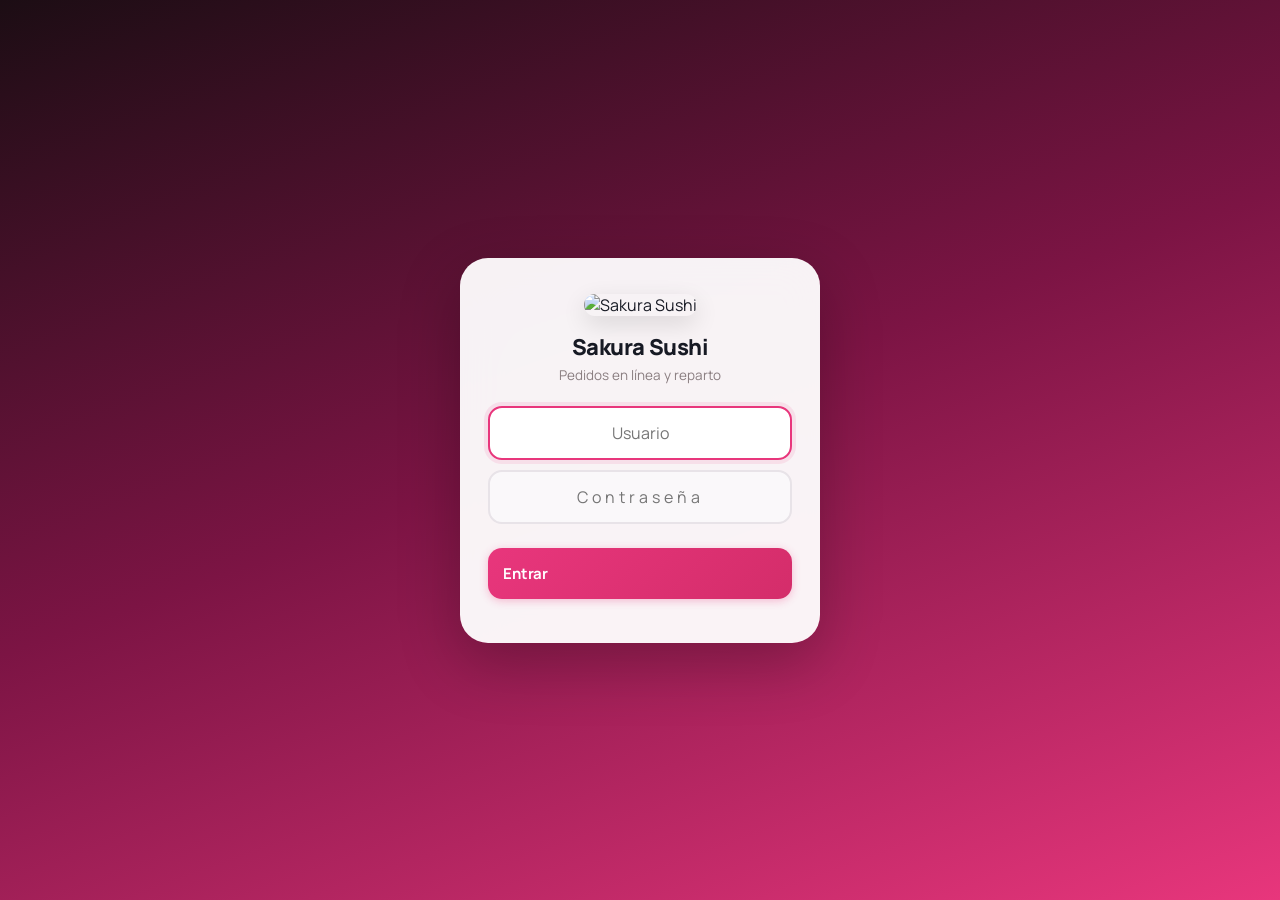
==== commit da4fb0f5: "Simplificar POS para pedidos online y reparto" ====
--- a/admin/index.html
+++ b/admin/index.html
@@ -13,16 +13,16 @@
 <link rel="preconnect" href="https://fonts.googleapis.com">
 <link rel="preconnect" href="https://fonts.gstatic.com" crossorigin>
 <link href="https://fonts.googleapis.com/css2?family=Manrope:wght@500;600;700;800&display=swap" rel="stylesheet">
-<link rel="stylesheet" href="admin.css?v=pos10">
+<link rel="stylesheet" href="admin.css?v=solo-online-1">
 <script src="https://cdn.jsdelivr.net/npm/chart.js@4.4.0/dist/chart.umd.min.js"></script>
 </head>
-<body>
+<body class="online-only">
 
 <div class="pin-screen" id="pinScreen">
   <div class="pin-card" id="pinCard">
     <img src="../logo.png" alt="Sakura Sushi" class="pin-logo">
     <h1>Sakura Sushi</h1>
-    <p>Panel de administración</p>
+    <p>Pedidos en línea y reparto</p>
     <input type="text" id="loginUser" placeholder="Usuario" autocomplete="off" autofocus>
     <input type="password" id="loginPass" placeholder="Contraseña">
     <button class="btn btn-primary" id="loginBtn">Entrar</button>
@@ -58,13 +58,14 @@
       <img src="../logo.png" alt="Sakura Sushi" class="hd-logo">
       <div class="hd-info">
         <h1 id="hdTitle">Sakura Sushi</h1>
-        <span>Panel de pedidos</span>
+        <span>Pedidos en línea y reparto</span>
       </div>
     </div>
     <div class="hd-actions">
       <span id="printStatus" style="font-size:10px;padding:3px 8px;border-radius:6px;background:rgba(255,255,255,.1);color:#fff;font-weight:600">🖨️</span>
       <button class="btn ghost" id="printerConfigBtn" title="Configurar impresoras" onclick="abrirConfigImpresoras()">⚙ Impresoras</button>
       <button class="btn ghost" id="installAppBtn" style="display:none" title="Instalar aplicación">📲 Instalar</button>
+      <button class="btn ghost" id="corteRepartoBtn" title="Corte de reparto" onclick="abrirCorteReparto()">🧾 Corte</button>
       <button class="turno-badge" id="turnoBadge" onclick="if(window.PosTurno)PosTurno()">🔴 Abrir turno</button>
       <button class="btn ghost" id="cocinaBtn" title="Pantalla de cocina" onclick="window.open('cocina.html','_blank')">🍳 Cocina</button>
       <button class="btn ghost" id="reportesBtn" title="Reportes" onclick="document.getElementById('reportesModal').classList.remove('hidden');cargarReportes('hoy')">📊</button>
@@ -96,18 +97,18 @@
 
   <!-- TABS -->
   <nav class="tab-bar" id="tabBar">
-    <button class="tab-btn active" data-tab="restaurante" onclick="switchTab('restaurante')">🍽 En restaurante <span class="tab-badge" id="badgeRest">0</span></button>
-    <button class="tab-btn" data-tab="whatsapp" onclick="switchTab('whatsapp')">📱 WhatsApp <span class="tab-badge" id="badgeWsp">0</span></button>
+    <button class="tab-btn" data-tab="restaurante" onclick="switchTab('restaurante')">🍽 En restaurante <span class="tab-badge" id="badgeRest">0</span></button>
+    <button class="tab-btn active" data-tab="whatsapp" onclick="switchTab('whatsapp')">🛵 Pedidos online <span class="tab-badge" id="badgeWsp">0</span></button>
     <button class="tab-btn" data-tab="cobradas" onclick="switchTab('cobradas')">💰 Cobradas <span class="tab-badge" id="badgeCob">0</span></button>
   </nav>
 
   <!-- STATS -->
   <div class="stats-row" id="statsRow">
     <div class="stat-card"><span class="sc-value" id="stNuevos">0</span><span class="sc-label">Nuevos</span></div>
-    <div class="stat-card"><span class="sc-value" id="stActivos">0</span><span class="sc-label">Activos</span></div>
+    <div class="stat-card"><span class="sc-value" id="stActivos">0</span><span class="sc-label">En preparación</span></div>
     <div class="stat-card accent" style="border-left:4px solid var(--red)"><span class="sc-value" id="stPendientes" style="color:var(--red)">0</span><span class="sc-label">Pendientes cobro</span></div>
-    <div class="stat-card"><span class="sc-value" id="stHoy">0</span><span class="sc-label">Hoy</span></div>
-    <div class="stat-card"><span class="sc-value" id="stIngresos">$0</span><span class="sc-label">Ingresos hoy</span><span class="sc-sub" id="stTicketProm">--</span></div>
+    <div class="stat-card"><span class="sc-value" id="stHoy">0</span><span class="sc-label">Cobrados hoy</span></div>
+    <div class="stat-card"><span class="sc-value" id="stIngresos">$0</span><span class="sc-label">Venta cobrada</span><span class="sc-sub" id="stTicketProm">--</span></div>
   </div>
 
   <!-- CONTENT -->
@@ -173,9 +174,7 @@
       <div class="frow" id="rowName"><label>Nombre (opcional)</label><input type="text" id="noName" placeholder="Nombre del cliente"></div>
       <div class="frow" id="rowPhone"><label>Teléfono</label><input type="text" id="noPhone" placeholder="999 000 0000"></div>
       <div class="frow" id="rowAddr"><label>Dirección de entrega</label><div class="delivery-address-fields"><label><span>Calle *</span><input type="text" id="noStreet" placeholder="Ej. Avenida Central"></label><label><span>Número de casa *</span><input type="text" id="noHouse" placeholder="Ej. 125 A"></label><label><span>Cruzamientos *</span><input type="text" id="noCross" placeholder="Ej. entre Calle 20 y Calle 22"></label><label><span>Colonia o referencia</span><input type="text" id="noColony" placeholder="Ej. Centro, casa azul"></label></div></div>
-      <div class="frow"><label>Pago</label>
-        <select id="noPay"><option>Efectivo</option><option>Tarjeta</option><option>Transferencia</option></select>
-      </div>
+      <input type="hidden" id="noPay" value="Pendiente">
       <div class="picker">
         <input type="text" id="noSearch" placeholder="🔍 Buscar platillo...">
         <div class="tabs" id="noTabs"></div>
@@ -202,15 +201,22 @@
       <label style="font-size:10px;color:var(--muted);display:block;margin-bottom:8px;text-transform:uppercase;font-weight:700;letter-spacing:.5px">Método de pago</label>
       <div class="pay-methods" id="payMethods">
         <button class="pay-btn" data-m="efectivo">💵<span>Efectivo</span></button>
-        <button class="pay-btn" data-m="tarjeta">💳<span>Tarjeta</span></button>
         <button class="pay-btn" data-m="transferencia">🏦<span>Transf.</span></button>
-        <button class="pay-btn" data-m="online">🌐<span>Online</span></button>
-        <button class="pay-btn" data-m="didi">🛵<span>DIDI</span></button>
-        <button class="pay-btn" data-m="uber">🚗<span>Uber</span></button>
-        <button class="pay-btn" data-m="rappi">📦<span>Rappi</span></button>
       </div>
       <div id="cobroFields" style="margin-top:14px"></div>
       <button class="btn btn-green" id="confirmCobroBtn" style="width:100%;margin-top:14px;padding:13px;font-size:14px;font-weight:800" onclick="confirmarCobro()">💵 Confirmar cobro</button>
+    </div>
+  </div>
+</div>
+
+<!-- Corte simplificado de pedidos a domicilio -->
+<div class="modal hidden" id="corteRepartoModal">
+  <div class="modal-card" style="max-width:520px">
+    <div class="modal-head"><h2>🧾 Corte de reparto</h2><button class="btn ghost" onclick="document.getElementById('corteRepartoModal').classList.add('hidden')">✕</button></div>
+    <div class="modal-body">
+      <div class="frow"><label>Fecha</label><input type="date" id="corteRepartoFecha" onchange="renderCorteReparto()"></div>
+      <div id="corteRepartoContenido"></div>
+      <button class="btn btn-primary" style="width:100%;margin-top:14px" onclick="imprimirCorteReparto()">🖨 Imprimir corte</button>
     </div>
   </div>
 </div>
@@ -296,6 +302,7 @@
     <div class="modal-head"><h2>📦 Gestión de productos</h2><button class="btn ghost" id="closeProductsBtn" onclick="document.getElementById('productsModal').classList.add('hidden')">✕</button></div>
     <div class="modal-body">
       <button class="btn ghost menu-config-open" onclick="PosMenuConfig.open()">⚙ Categorías, modificadores y comentarios</button>
+      <div class="frow"><label>Tipo de artículo</label><select id="pmType" onchange="PosPackageManager.articleType(this.value)"><option value="normal">Producto normal</option><option value="package">Paquete o promoción</option></select></div>
       <div class="frow"><label>Categoría</label><input type="text" id="pmCat" placeholder="Ej. Entradas" list="pmCatList"><datalist id="pmCatList"></datalist></div>
       <div class="frow"><label>Nombre</label><input type="text" id="pmName" placeholder="Nombre del platillo"></div>
       <div class="frow"><label>Precio</label><input type="number" id="pmPrice" placeholder="0" min="0"></div>
@@ -303,7 +310,9 @@
       <div class="frow"><label>Stock (inventario)</label><input type="number" id="pmStock" placeholder="Cantidad disponible" min="0"></div>
       <div class="frow"><label>Notas de preparación</label><input type="text" id="pmPrep" placeholder="Ej. cortar en 8 piezas, salsa aparte"></div>
       <div class="frow"><label>Descripción</label><input type="text" id="pmDesc" placeholder="Opcional"></div>
-      <button class="btn btn-primary" id="addProductBtn" onclick="addProduct()" style="width:100%;margin-top:12px;padding:12px;font-weight:800">➕ Agregar producto</button>
+      <div class="frow"><label>Foto del platillo (opcional)</label><input type="file" id="pmImage" accept="image/jpeg,image/png,image/webp" onchange="PosPreviewImage(this)"><small style="color:var(--muted)">Se ajusta automáticamente y aparecerá en la página de pedidos.</small></div>
+      <div id="pmImageBox" class="hidden" style="display:flex;align-items:center;gap:10px;margin-top:8px;padding:10px;border:1px solid var(--border);border-radius:12px"><img id="pmImagePreview" alt="Vista previa" style="width:72px;height:72px;object-fit:cover;border-radius:10px"><button type="button" class="btn-sm danger" onclick="PosRemoveImage()">Quitar foto</button></div>
+      <button class="btn btn-primary" id="addProductBtn" style="width:100%;margin-top:12px;padding:12px;font-weight:800">➕ Agregar producto</button>
       <div style="margin-top:16px"><input type="text" id="pmSearch" placeholder="🔍 Buscar producto..." style="width:100%;padding:10px;border:1.5px solid var(--border);border-radius:10px"></div>
       <div id="productsList" style="margin-top:10px;max-height:400px;overflow-y:auto"></div>
     </div>
@@ -314,6 +323,28 @@
   <div class="modal-card menu-config-card">
     <div class="modal-head"><h2>Configuración profesional del menú</h2><button class="btn ghost" onclick="document.getElementById('menuConfigModal').classList.add('hidden')">✕</button></div>
     <div class="modal-body" id="menuConfigContent"><div class="empty">Cargando configuración...</div></div>
+  </div>
+</div>
+
+<div class="modal hidden" id="packageModal">
+  <div class="modal-card" style="max-width:720px;max-height:92vh;overflow:auto">
+    <div class="modal-head"><h2>Crear o editar paquete</h2><button class="btn ghost" onclick="document.getElementById('packageModal').classList.add('hidden')">✕</button></div>
+    <div class="modal-body">
+      <div class="frow"><label>Nombre del paquete</label><input id="pkgName" placeholder="Ej. Paquete familiar"></div>
+      <div class="frow"><label>Precio</label><input id="pkgPrice" type="number" min="0"></div>
+      <div class="frow"><label>Descripción para clientes</label><textarea id="pkgDesc" rows="2"></textarea></div>
+      <div class="pkg-builder-help">Agrega artículos ya creados. Cada uno conservará automáticamente su estación de impresión.</div>
+      <div class="frow"><label>Buscar artículo existente</label><input id="pkgProductSearch" placeholder="Escribe el nombre o categoría" oninput="PosPackageManager.renderProducts()"></div>
+      <div id="pkgProductCatalog" class="pkg-product-catalog"></div>
+      <div class="pkg-builder-grid">
+        <section><h3>Incluidos fijos</h3><small>Siempre salen con el paquete</small><div id="pkgFixedBuilder" class="pkg-selected-list"></div></section>
+        <section><h3>Grupos de selección</h3><small>Ej. Rollos: elegir 5; Entradas: elegir 2</small><button type="button" class="btn ghost" onclick="PosPackageManager.addGroup()" style="width:100%;margin:8px 0">+ Nuevo grupo</button><div id="pkgGroupsBuilder"></div></section>
+      </div>
+      <div id="pkgActiveGroup" class="hidden"><h3 id="pkgActiveGroupTitle">Opciones del grupo</h3><div id="pkgOptionsBuilder" class="pkg-selected-list"></div></div>
+      <input id="pkgCount" type="hidden" value="0"><input id="pkgRepeat" type="checkbox" hidden>
+      <textarea id="pkgOptions" hidden></textarea><textarea id="pkgFixed" hidden></textarea>
+      <div style="display:grid;grid-template-columns:auto 1fr;gap:8px"><button class="btn danger hidden" id="deletePackageBtn" onclick="PosPackageManager.removePackage()">Eliminar paquete</button><button class="btn btn-primary" id="savePackageBtn" onclick="PosPackageManager.save()" style="padding:12px">Guardar paquete</button></div>
+    </div>
   </div>
 </div>
 
@@ -338,6 +369,19 @@
       <div class="frow"><label>Concepto</label><input type="text" id="movConcepto" placeholder="Ej. Cambio, insumos..."></div>
       <div class="frow"><label>Monto</label><input type="number" id="movMonto" placeholder="0" min="1"></div>
       <button class="btn btn-primary" onclick="guardarMovimiento()" style="width:100%;margin-top:10px;padding:12px;font-weight:800">💾 Guardar</button>
+    </div>
+  </div>
+</div>
+
+<div class="modal hidden" id="salidaCajaModal">
+  <div class="modal-card" style="max-width:390px">
+    <div class="modal-head"><h2 id="salidaCajaTitle">Retiro de caja</h2><button class="btn ghost" onclick="document.getElementById('salidaCajaModal').classList.add('hidden')">✕</button></div>
+    <div class="modal-body">
+      <div class="frow hidden" id="salidaMeseroRow"><label>Mesero o usuario que cobró</label><input id="salidaMesero" placeholder="Selecciona un usuario" list="propinasUsuarios" oninput="actualizarPropinaDisponible()"><datalist id="propinasUsuarios"></datalist><small id="propinaDisponible" style="display:block;margin-top:5px;color:var(--green);font-weight:700"></small></div>
+      <div class="frow"><label id="salidaMotivoLabel">Motivo del retiro</label><input id="salidaMotivo" placeholder="Ej. compra de insumos"></div>
+      <div class="frow"><label>Monto</label><input id="salidaMonto" type="number" min="1" step="0.01" placeholder="0.00"></div>
+      <p style="font-size:11px;color:var(--muted);margin:8px 0">Se descontará del efectivo de caja y se imprimirá un comprobante.</p>
+      <button class="btn btn-primary" id="salidaGuardarBtn" onclick="guardarSalidaCaja()" style="width:100%;padding:12px">Guardar e imprimir</button>
     </div>
   </div>
 </div>
@@ -456,37 +500,22 @@
   if(!u||!p||!u.value.trim()||!p.value)return;
   if(btn){btn.textContent="Verificando...";btn.disabled=true}
   try{
-    // 1. Obtener usuario de Supabase
-    var user = await new Promise(function(resolve,reject){
-      var xhr = new XMLHttpRequest();
-      xhr.open("GET", LOGIN_API.replace("/orders","/usuarios")+"?username=eq."+encodeURIComponent(u.value.trim())+"&select=*&limit=1",true);
-      xhr.setRequestHeader("apikey","sb_publishable_aIIwHt4T8cDIeZjy48hRxQ_sdY7_QIf");
-      xhr.setRequestHeader("Authorization","Bearer sb_publishable_aIIwHt4T8cDIeZjy48hRxQ_sdY7_QIf");
-      xhr.timeout=8000;
-      xhr.onload=function(){if(xhr.status===200){var d=JSON.parse(xhr.responseText);resolve(d[0]||null)}else{reject(new Error("HTTP "+xhr.status))}};
-      xhr.onerror=function(){reject(new Error("Red"))};
-      xhr.ontimeout=function(){reject(new Error("Timeout"))};
-      xhr.send();
-    });
-    // 2. Validar
-    if(!user){if(btn)btn.textContent="No encontrado";p.value="";setTimeout(function(){if(btn)btn.textContent="Entrar";btn.disabled=false},1500);return}
-    if(!user.activo){if(btn)btn.textContent="Inactivo";p.value="";setTimeout(function(){if(btn)btn.textContent="Entrar";btn.disabled=false},1500);return}
-    // 3. Hash
-    var h = await _loginHash(p.value);
-    if(user.password_hash !== h){if(btn)btn.textContent="Contrasena incorrecta";p.value="";setTimeout(function(){if(btn)btn.textContent="Entrar";btn.disabled=false},1500);return}
-    // 4. OK
+    var response=await fetch("https://edquyomwiiaawqslsisd.supabase.co/functions/v1/pos-session",{method:"POST",headers:{"Content-Type":"application/json","apikey":"sb_publishable_aIIwHt4T8cDIeZjy48hRxQ_sdY7_QIf"},body:JSON.stringify({action:"login",username:u.value.trim(),password:p.value,marca:LOGIN_BRAND.marca||"sakura"})});
+    var result=await response.json();if(!response.ok)throw new Error(result.error||"No se pudo iniciar sesion");
+    var user=result.user;
     if(btn)btn.textContent="Entrando...";
-    localStorage.setItem(LOGIN_SESSION,JSON.stringify({username:user.username,nombre:user.nombre,rol:user.rol,password_hash:user.password_hash}));
+    localStorage.setItem(LOGIN_SESSION,JSON.stringify({username:user.username,nombre:user.nombre,rol:user.rol,marca:user.marca,pos_token:result.token,expires_at:result.expires_at}));
     document.getElementById("pinScreen").classList.add("hidden");
     document.getElementById("app").classList.remove("hidden");
     try { initApp(); } catch(e) { alert(e.message); }
-  }catch(err){if(btn){btn.textContent="Error: "+(err.message||err);btn.disabled=false}}
+  }catch(err){p.value="";if(btn){btn.textContent="Error: "+(err.message||err);btn.disabled=false}}
 }
 (function w(){var lb=document.getElementById("loginBtn"),lp=document.getElementById("loginPass");if(lb&&lp){lb.addEventListener("click",_doLogin);lp.addEventListener("keydown",function(e){if(e.key==="Enter")_doLogin()})}else{setTimeout(w,50)}})();
 if(/Android|iPhone|iPad|iPod/i.test(navigator.userAgent)){var tip=document.getElementById("installTip");if(tip)tip.style.display="block";}
 </script>
 <script src="../js/services/menu-options-service.js?v=2"></script>
-<script src="menu-config.js?v=pos10"></script>
-<script src="admin.js?v=pos13"></script>
+<script src="menu-config.js?v=business-hours-1"></script>
+<script src="admin.js?v=solo-online-1"></script>
+<script src="package-manager.js?v=pos29"></script>
 </body>
 </html>
--- a/admin/admin.css
+++ b/admin/admin.css
@@ -620,6 +620,7 @@
 .hd-actions{gap:7px}.hd-actions .btn.ghost{height:38px;border:1px solid #343a4c;background:#202534;color:#e9ecf3;border-radius:10px}.hd-actions .btn.ghost:hover{background:#2a3041;border-color:#4a5268;transform:translateY(-1px)}
 .turno-badge{height:38px;padding:0 14px;border-radius:10px;background:#262c3a;color:#fff;border:1px solid #3a4255;font-size:11px;font-weight:800;letter-spacing:.1px}
 #printStatus{height:30px;display:inline-flex;align-items:center!important;border:1px solid rgba(255,255,255,.12);font-size:10px!important}
+.pkg-builder-help{padding:12px;border-radius:12px;background:#fff7ed;color:#7c4a03;font-size:13px;margin-bottom:12px}.pkg-product-catalog{display:grid;grid-template-columns:repeat(2,minmax(0,1fr));gap:7px;max-height:210px;overflow:auto;padding:8px;border:1px solid var(--border);border-radius:12px}.pkg-catalog-item{display:flex;align-items:center;justify-content:space-between;gap:8px;padding:9px;border:1px solid var(--border);border-radius:10px;background:#fff}.pkg-catalog-item b{font-size:12px}.pkg-catalog-item small{display:block;color:var(--muted)}.pkg-catalog-actions{display:flex;gap:4px}.pkg-catalog-actions button{border:0;border-radius:7px;padding:6px 8px;cursor:pointer;font-weight:800}.pkg-add-fixed{background:#e0f2fe;color:#075985}.pkg-add-option{background:#fce7f3;color:#9d174d}.pkg-builder-grid{display:grid;grid-template-columns:1fr 1fr;gap:12px;margin:14px 0}.pkg-builder-grid section{border:1px solid var(--border);border-radius:12px;padding:12px;min-height:120px}.pkg-builder-grid h3{margin:0 0 2px;font-size:14px}.pkg-builder-grid section>small{color:var(--muted)}.pkg-selected-row{display:grid;grid-template-columns:1fr auto auto;gap:7px;align-items:center;padding:8px 0;border-bottom:1px solid var(--border)}.pkg-selected-row:last-child{border-bottom:0}.pkg-selected-row b{font-size:12px}.pkg-selected-row small{display:block;color:var(--muted)}.pkg-qty{display:flex;align-items:center;gap:5px}.pkg-qty button,.pkg-remove{border:1px solid var(--border);background:#fff;border-radius:7px;min-width:26px;height:26px;cursor:pointer}.pkg-remove{color:var(--red)}.pkg-empty{color:var(--muted);font-size:12px;padding:16px 4px;text-align:center}@media(max-width:700px){.pkg-product-catalog,.pkg-builder-grid{grid-template-columns:1fr}}
 .user-menu{height:46px;border-radius:12px;background:#202534;border-color:#343a4c}.user-avatar{border-radius:10px;background:linear-gradient(135deg,#ef4c8c,#b92261)}
 .tab-bar{position:fixed;left:0;top:76px;bottom:0;width:244px;max-width:none;margin:0;padding:24px 14px;display:flex;flex-direction:column;gap:7px;background:var(--pro-navy);border-top:1px solid rgba(255,255,255,.05);z-index:32}
 .tab-bar::before{content:'OPERACIÓN';display:block;padding:0 12px 8px;color:#687087;font-size:9px;font-weight:800;letter-spacing:1.4px}
@@ -653,6 +654,30 @@
 body.role-mesero #newOrderModal .modal-foot{position:sticky;bottom:0;z-index:4}
 @media(max-width:820px){body.role-mesero .hd-info span{display:block;font-size:9px}body.role-mesero .hd-info span::after{content:' · Mesero'}body.role-mesero .tab-bar{height:62px}body.role-mesero .content-area{padding-bottom:76px}body.role-mesero .fab{width:64px;height:64px;border-radius:20px;font-size:32px}body.role-mesero #newOrderModal .modal-body{padding-bottom:8px}body.role-mesero #newOrderModal .modal-foot .btn{min-height:52px;font-size:14px}}
 
+/* Contraste fijo del encabezado: evita texto oscuro sobre la barra oscura. */
+.app>header{color:#fff!important;color-scheme:dark;forced-color-adjust:none}
+.app>header .hd-info h1,
+.app>header .hd-info span,
+.app>header .hd-actions .btn.ghost,
+.app>header .turno-badge,
+.app>header #printStatus,
+.app>header .switch,
+.app>header .user-name-header,
+.app>header .user-rol-header,
+.app>header .user-arrow{
+  color:#fff!important;
+  -webkit-text-fill-color:#fff!important;
+  opacity:1!important;
+  text-shadow:0 1px 2px rgba(0,0,0,.45);
+}
+.app>header .hd-actions .btn.ghost,
+.app>header .turno-badge,
+.app>header .user-menu{
+  background:#202534!important;
+  border-color:#4a5268!important;
+}
+.app>header #printStatus{background:#145c46!important;border-color:#2ba77c!important}
+
 /* Nuevo pedido: se adapta al ancho y alto disponibles sin salir de la ventana. */
 #newOrderModal{overflow:hidden}
 #newOrderModal .modal-card{width:min(1040px,calc(100vw - 32px));max-width:calc(100vw - 32px);max-height:calc(100vh - 32px);margin:0;overflow:hidden;display:flex;flex-direction:column}
@@ -666,6 +691,7 @@
 @media(max-width:1180px){#newOrderModal .modal-body{display:block}#newOrderModal .picker{margin-top:12px}}
 @media(max-width:620px){#newOrderModal{padding:6px}#newOrderModal .modal-card{width:100%;max-width:100%;max-height:calc(100vh - 12px)}#newOrderModal .modal-head,#newOrderModal .modal-body,#newOrderModal .modal-foot{padding-left:14px;padding-right:14px}#newOrderModal .p-grid{grid-template-columns:1fr}#newOrderModal .modal-foot .btn{width:100%}#newOrderModal .no-item{flex-wrap:wrap}#newOrderModal .no-name{flex-basis:100%}}
 .delivery-address-fields{display:grid;gap:9px}.delivery-address-fields label{display:block}.delivery-address-fields label span{display:block;margin:0 0 5px;color:var(--muted);font-size:10px;font-weight:800;text-transform:uppercase}.delivery-address-fields input{width:100%}
+.pkg-help{margin:6px 0 12px;color:var(--muted);font-size:13px}.pkg-admin-options{display:grid;grid-template-columns:repeat(2,minmax(0,1fr));gap:8px;max-height:320px;overflow-y:auto}.pkg-choice{display:flex;align-items:center;justify-content:space-between;gap:8px;padding:11px 12px;border:1px solid var(--pro-line);border-radius:10px;background:#fff;color:var(--text);font-weight:700;text-align:left;cursor:pointer}.pkg-choice:hover,.pkg-choice.active{border-color:var(--primary);background:var(--primary-light);color:var(--primary)}.pkg-choice b{min-width:24px;text-align:center;font-size:14px}.pkg-admin-summary{margin:12px 0;padding:10px;border-radius:10px;background:var(--bg);font-size:12px;font-weight:700;overflow-wrap:anywhere}.pkg-admin-actions{display:flex;justify-content:flex-end;gap:8px;flex-wrap:wrap}.pkg-confirm:disabled{opacity:.45;cursor:not-allowed}@media(max-width:620px){.pkg-admin-options{grid-template-columns:1fr}.pkg-admin-actions .btn{flex:1}}
 /* Productos: contenido legible y desplazamiento dentro de la tarjeta. */
 #productsModal{align-items:center;overflow:hidden}
 #productsModal .modal-card{display:flex;flex-direction:column;max-height:calc(100vh - 32px);margin:0;overflow:hidden;background:#fff}
@@ -682,8 +708,31 @@
 .mc-section{background:#fff;border:1px solid var(--border);border-radius:14px;padding:16px;margin-bottom:14px}.mc-section h3{margin:0 0 10px}.mc-section p{font-size:11px;color:var(--muted)}
 .mc-section input,.mc-section textarea{width:100%;padding:10px;border:1px solid var(--border);border-radius:9px;margin:4px 0;background:#fff}.mc-section textarea{min-height:100px;resize:vertical}.mc-add{display:grid;grid-template-columns:1fr auto;gap:8px;align-items:center}.mc-chip{display:inline-block;padding:6px 9px;margin:3px;border-radius:8px;background:var(--primary-light);color:var(--primary);font-size:11px;font-weight:800}.mc-row{display:flex;justify-content:space-between;gap:12px;align-items:center;border-top:1px solid var(--border);padding:10px 0}.mc-row span{display:flex;flex-direction:column}.mc-row small{color:var(--muted);margin-top:3px}
 @media(max-width:620px){.mc-add{grid-template-columns:1fr}.mc-row{align-items:flex-start}.menu-config-card{max-height:96vh}}
+
+/* Modo dedicado a pedidos en línea y reparto */
+body.online-only #turnoBadge,
+body.online-only #reportesBtn,
+body.online-only #gastosBtn,
+body.online-only #crmBtn,
+body.online-only #usersBtn,
+body.online-only #productsBtn,
+body.online-only #invAlert,
+body.online-only #newOrderBtn,
+body.online-only .tab-btn[data-tab="restaurante"],
+body.online-only .sp-inputs{display:none!important}
+body.online-only .tab-bar::before{content:'DOMICILIO'}
+body.online-only .pay-methods{grid-template-columns:repeat(2,1fr)}
+.corte-online-total{display:flex;flex-direction:column;align-items:center;margin:10px 0 16px;padding:20px;border-radius:16px;background:linear-gradient(135deg,#171a24,#2b3140);color:#fff}
+.corte-online-total small{font-size:10px;font-weight:800;letter-spacing:1px;color:#b9c0cf}
+.corte-online-total strong{font-size:38px;line-height:1.15;margin:5px 0}
+.corte-online-total span{font-size:12px;color:#dfe3eb}
+.corte-pendiente{display:flex;justify-content:space-between;gap:12px;margin-top:12px;padding:13px 14px;border-radius:11px;background:#fff7ed;color:#9a4f08;font-size:12px;font-weight:800}
+@media(max-width:520px){body.online-only #printerConfigBtn,body.online-only #cocinaBtn{display:none!important}body.online-only #corteRepartoBtn{display:inline-flex!important}.corte-pendiente{flex-direction:column;gap:4px}}
 .sp-actions .sp-btn{color:#242936;background:#fff;border-color:#dfe3eb}
 .sp-actions .sp-btn:hover,.sp-actions .sp-btn:focus-visible{color:#9e1c52!important;background:#fff0f5!important;border-color:#e8367c!important;outline:none}
 .sp-actions .sp-btn.sp-btn-primary{color:#fff!important;background:linear-gradient(135deg,#0f9f70,#087f5b)!important;border-color:#087f5b!important}
 .sp-actions .sp-btn.sp-btn-primary:hover,.sp-actions .sp-btn.sp-btn-primary:focus-visible{color:#fff!important;background:linear-gradient(135deg,#087f5b,#066748)!important;border-color:#066748!important;box-shadow:0 7px 22px rgba(8,127,91,.32)}
 .sp-actions .sp-btn.sp-btn-warn{color:#c62828!important;background:#fff3f3!important;border-color:#ffcaca!important}.sp-actions .sp-btn.sp-btn-warn:hover{color:#fff!important;background:#d93636!important;border-color:#d93636!important}
+.pkg-group-card{padding:9px;border:1px solid var(--border);border-radius:10px;margin-top:7px;background:#fff;cursor:pointer}.pkg-group-card.active{border-color:var(--primary);box-shadow:0 0 0 2px rgba(219,39,119,.1)}.pkg-group-head{display:flex;gap:6px;align-items:center}.pkg-group-head input{min-width:0;padding:6px}.pkg-group-meta{display:grid;grid-template-columns:1fr 1fr;gap:6px;margin-top:7px}.pkg-group-meta label{font-size:10px;color:var(--muted)}.pkg-group-meta input{width:100%;padding:6px;margin-top:2px}.pkg-group-repeat{display:flex!important;align-items:center;gap:5px;margin-top:6px;font-size:11px!important}#pkgActiveGroup{border:1px solid var(--primary);border-radius:12px;padding:12px;margin-bottom:12px}#pkgActiveGroup h3{margin:0 0 6px}
+.mc-hours-row{display:grid;grid-template-columns:minmax(125px,1fr) 105px 18px 105px;align-items:center;gap:7px;margin:7px 0}.mc-hours-row input[type=time]{width:100%;padding:8px;border:1px solid var(--border);border-radius:9px;background:#fff}.mc-hours-row>span{text-align:center;color:var(--muted)}
+@media(max-width:600px){.mc-hours-row{grid-template-columns:1fr 90px 14px 90px;font-size:11px}}
